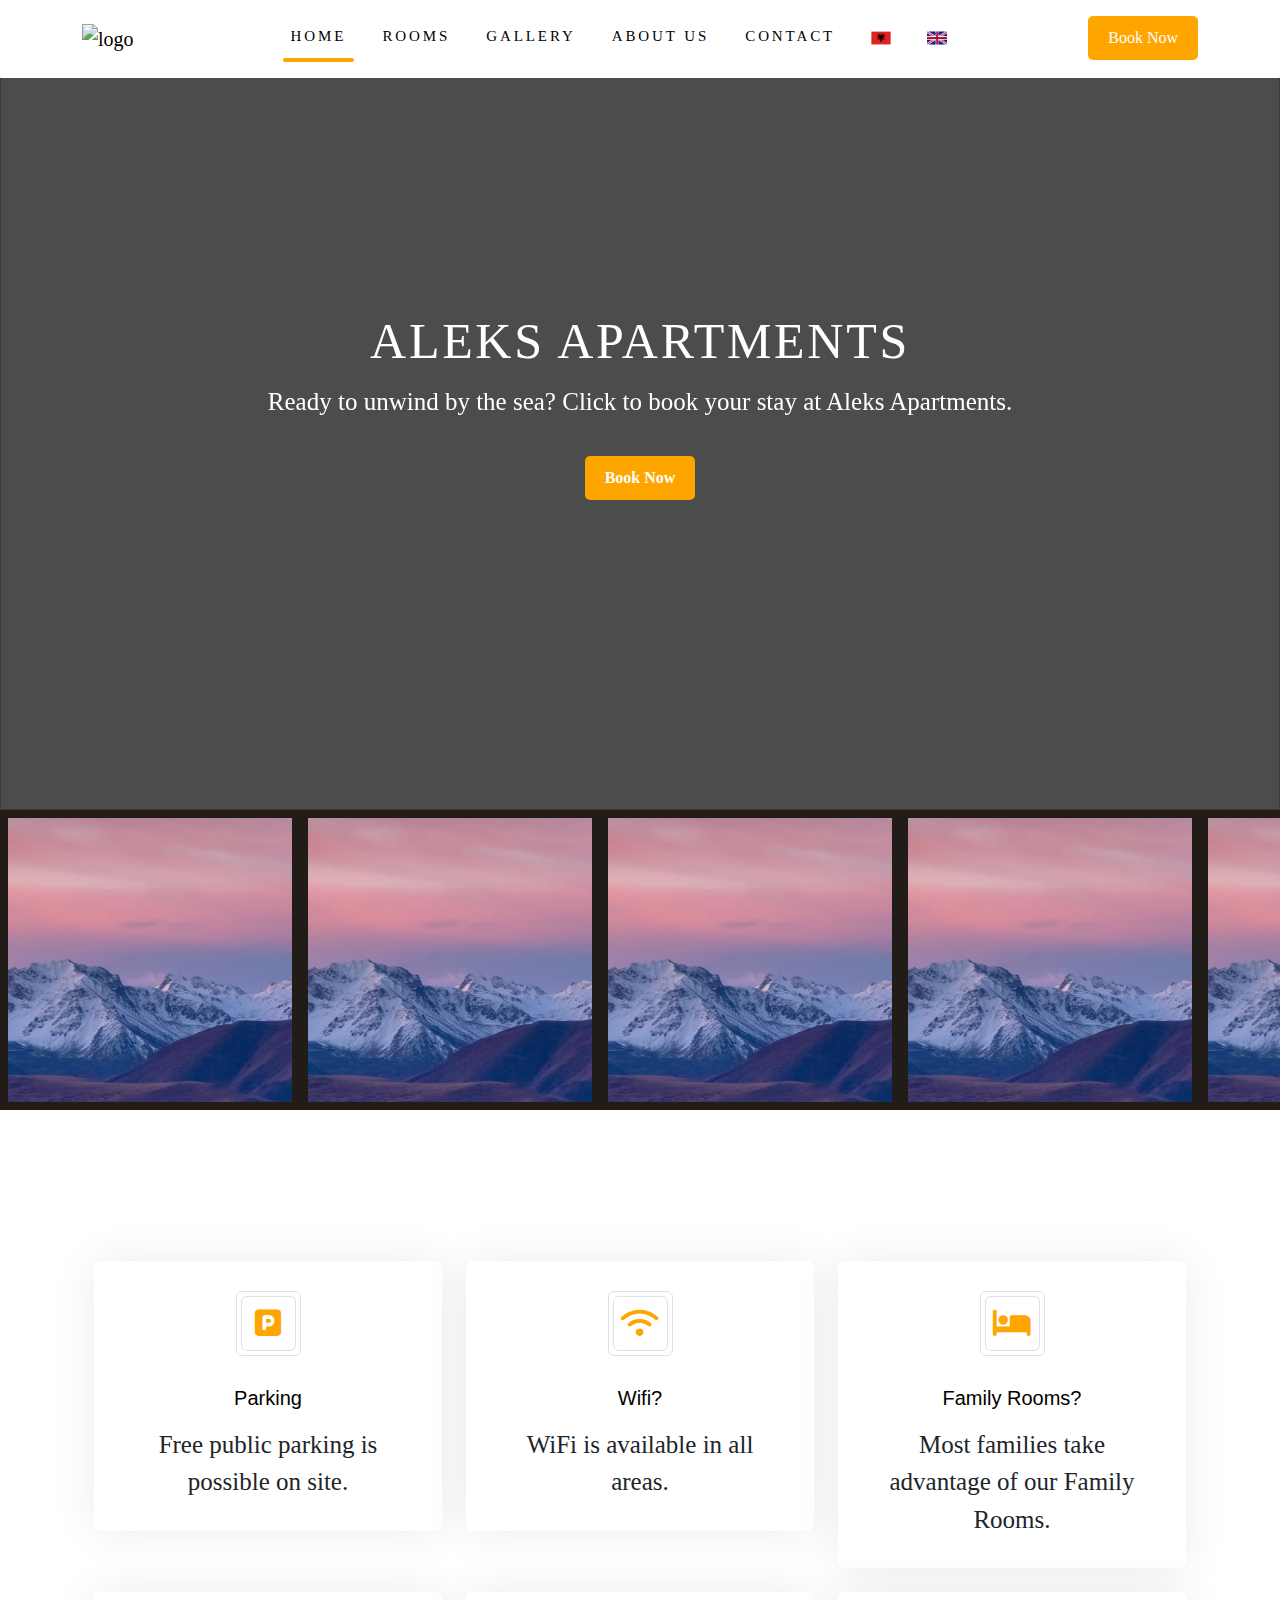
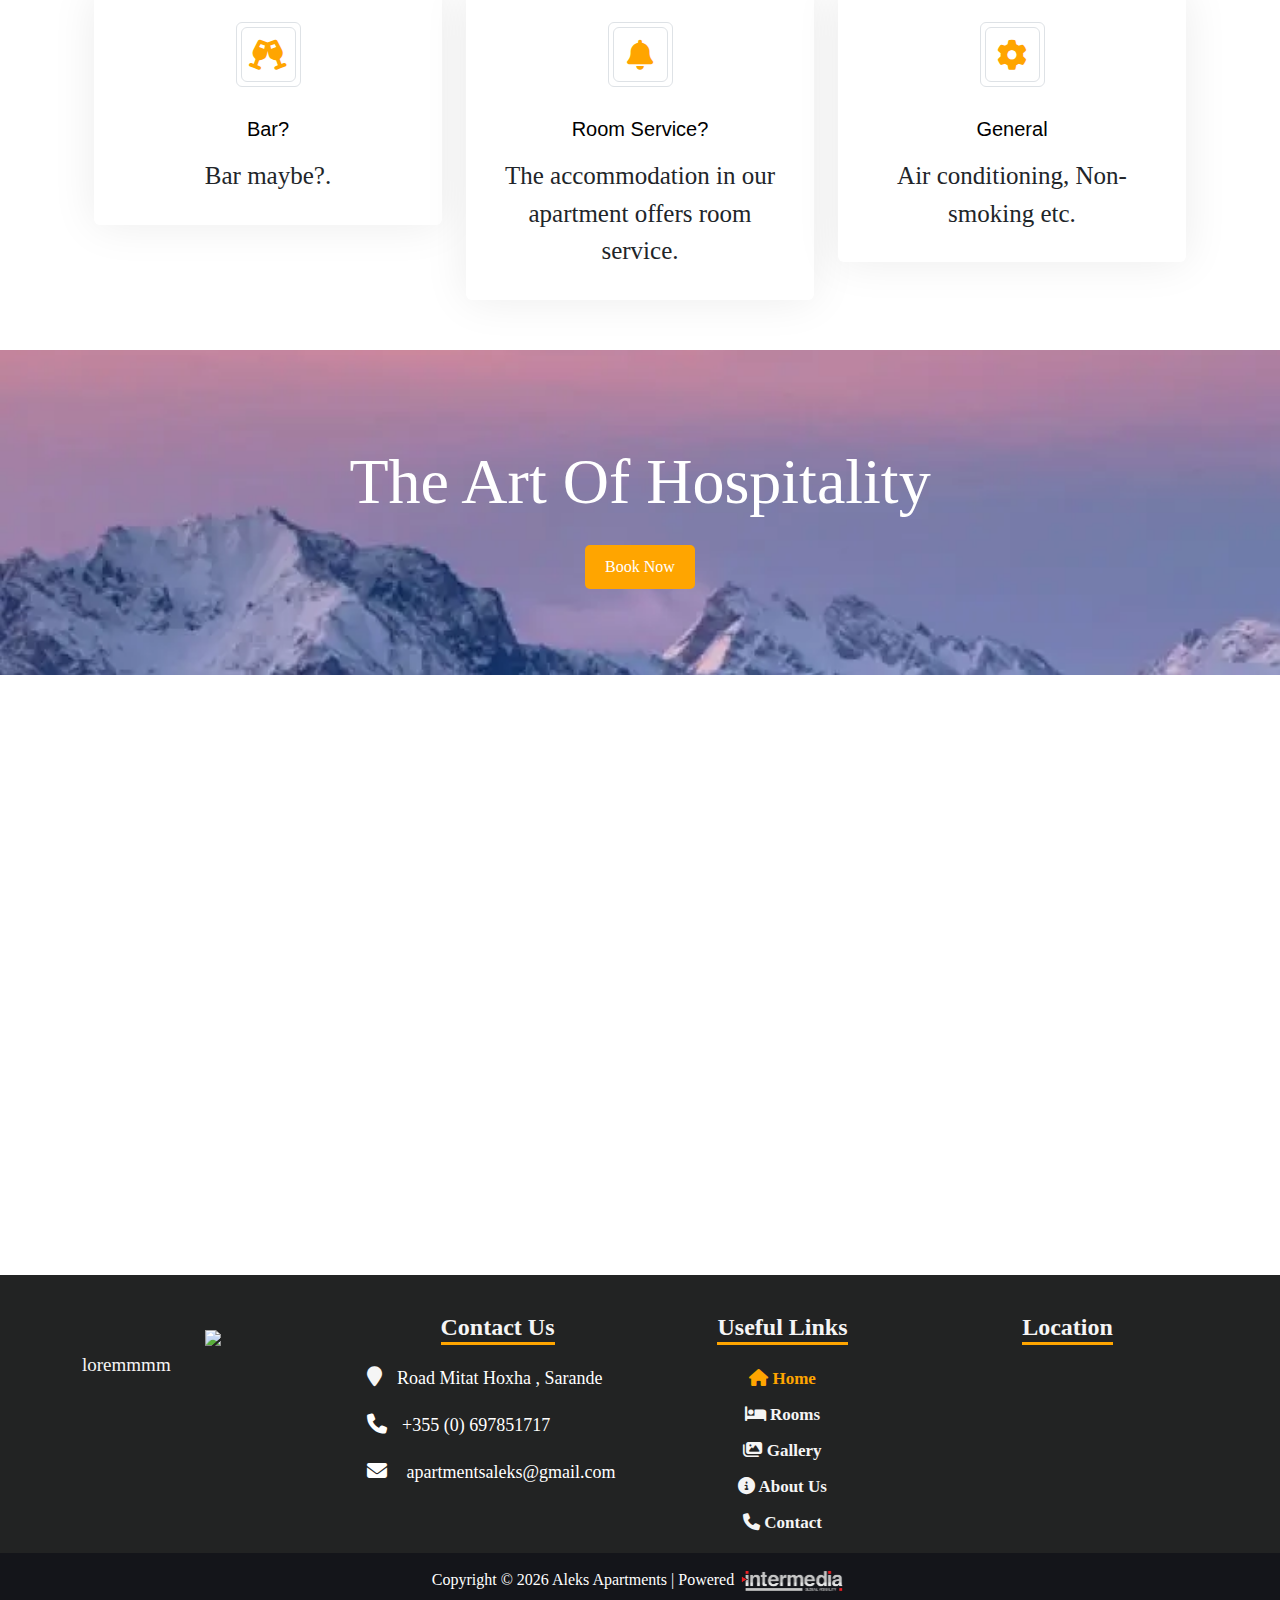
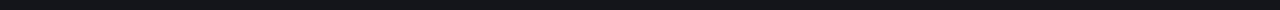
==== index.html @ 6ce61dc9 "1st" ====
<!DOCTYPE html>
<html lang="en">
<head>
    <meta charset="UTF-8">
    <meta name="viewport" content="width=device-width, initial-scale=1.0">
    <title>Aleks Apartments , Sarande , Albania</title>
    <meta name="description"
        content="Experience comfort and convenience amidst the beauty of Sarande's coastline at Aleks Apartments, where modern amenities and stunning sea views create unforgettable moments for every guest.">
    <meta name="keywords"
        content="Aleks Apartments, Sarande, Albania, Saranda Bay Beach, sea views, luxury accommodation, modern amenities, private parking, free WiFi, family-friendly">
    <meta name="google-site-verification" content="VBBXbdI32-JaBuuOkWz5NeAeNk-Iu5e2lK04XvJz4yU" />
    <link rel="icon" href="assets/icon/logo.png" />
    <!--Font-Awasome-->
    <link rel="stylesheet" href="https://cdnjs.cloudflare.com/ajax/libs/font-awesome/6.5.2/css/all.min.css">
    <!--Bootstrap-->
    <link rel="stylesheet" href="https://cdn.jsdelivr.net/npm/bootstrap@5.3.3/dist/css/bootstrap.min.css"
        integrity="sha384-QWTKZyjpPEjISv5WaRU9OFeRpok6YctnYmDr5pNlyT2bRjXh0JMhjY6hW+ALEwIH" crossorigin="anonymous">
    <!--Swiper-->
    <link rel="stylesheet" href="https://cdn.jsdelivr.net/npm/swiper@10/swiper-bundle.min.css" />
    <!--My Style-->
    <link rel="stylesheet" href="style.css">
</head>
<body>
    <header class="header">
        <nav class="navbar navbar-expand-lg  header-nav  fixed-top ">
            <div class="container  ">
                <a class="navbar-brand " href="index.html"> <img class="logo1" src="assets/icon/logo.png" alt="logo"
                        width="100px">
                </a>
                <button class="navbar-toggler" type="button" data-bs-toggle="collapse"
                    data-bs-target="#navbarSupportedContent" aria-controls="navbarSupportedContent"
                    aria-expanded="false" aria-label="Toggle navigation">
                    <span class="navbar-toggler-icon"></span>
                </button>
                <div class="collapse navbar-collapse text-center justify-content-between " id="navbarSupportedContent">
                    <ul class="navbar-nav ml-auto mx-auto">
                        <li class="nav-item active-link">
                            <a class="nav-link" aria-current="page" href="index.html">Home</a>
                            <div class="underline"></div>
                        </li>
                        <li class="nav-item">
                            <a class="nav-link" href="rooms.html">Rooms</a>
                            <div class="underline"></div>
                        </li>
                        <li class="nav-item">
                            <a class="nav-link" href="gallery.html">Gallery</a>
                            <div class="underline"></div>
                        </li>
                        <li class="nav-item">
                            <a class="nav-link" href="about.html">About Us</a>
                            <div class="underline"></div>
                        </li>
                        <li class="nav-item">
                            <a class="nav-link " href="contact.html">Contact</a>
                            <div class="underline"></div>
                        </li>
                        <li class="nav-item">
                            <a class="nav-link " href="about-sq.html"><img src="assets/icon/ALB.png" alt="ALB Flag"
                                    height=20> </a>
                        </li>
                        <li class="nav-item">
                            <a class="nav-link " href="about.html"><img src="assets/icon/GBR.png" alt="GBR Flag"
                                    height=20></a>
                        </li>
                    </ul>
                    <div>
                        <a style="text-decoration: none;" href="contact.html">
                            <button>
                                <span>Book Now</span><i></i>
                            </button>
                        </a>
                    </div>
                </div>
            </div>
        </nav>
    </header>
    <main>
        <div
            class="swiper mySwiper swiper-container-initialized swiper-container-horizontal swiper-container-pointer-events">
            <div class="swiper-wrapper">
                <div class="swiper-slide swiper-slide-active">
                    <div class="overlay"> <img src="assets/image/1.jpg" alt=""> </div>
                    <div class="container">
                        <div class="row">
                            <div class="col-md-12">
                                <div class="box-slider">
                                    <div class="content-box center style-2">
                                        <h2 class="title fadeindown">Aleks Apartments </h2>
                                        <p class="sub-title fadeinright">Ready to unwind by the sea? Click to book your
                                            stay at Aleks Apartments.</p>
                                        <div class="wrap-btn center fadeinup"> <button> <a href="contact.html">Book
                                                    Now</a></button></div>
                                    </div>
                                </div>
                            </div>
                        </div>
                    </div>
                </div>
                <div class="swiper-slide swiper-slide-next">
                    <div class="overlay"> <img src="assets/image/3.jpg" alt=""> </div>
                    <div class="container">
                        <div class="row">
                            <div class="col-md-12">
                                <div class="box-slider">
                                    <div class="content-box center style-2">
                                        <h2 class="title fadeinleft">Where Vacation Meets Relaxation</h2>
                                        <p class="sub-title fadeinright">Explore our luxurious apartments. Click to
                                            discover more.</p>
                                        <div class="wrap-btn center fadeinup"> <button> <a href="rooms.html">Discover
                                                    Our Apartament</a></button></div>
                                    </div>
                                </div>
                            </div>
                        </div>
                    </div>
                </div>
                <div class="swiper-slide swiper-slide-next">
                    <div class="overlay"> <img src="assets/image/2.jpg" alt=""> </div>
                    <div class="container">
                        <div class="row">
                            <div class="col-md-12">
                                <div class="box-slider">
                                    <div class="content-box center style-2">
                                        <h2 class="title fadeindown">Explore Saranda <br> Rest In Luxury</h2>
                                        <p class="sub-title fadeinright">Discover the charm of Saranda. Click to learn
                                            more about our luxurious accommodations.</p>
                                        <div class="wrap-btn center fadeinup">
                                            <button>
                                                <a href="about.html">Learn More
                                                </a>
                                            </button>
                                        </div>
                                    </div>
                                </div>
                            </div>
                        </div>
                    </div>
                </div>
            </div> <span class="swiper-notification" aria-live="assertive" aria-atomic="true"></span>
        </div>
        <!--About-->
        <!--End About-->
        <!--Rooms-->
        <!--End Rooms-->
        <!--Gallery-->
        <section class="py-0">
            <div class="slider">
                <div class="slide-track">
                    <div class="slide">
                        <img src="assets/image/Template-Photo-1.webp" height="300" width="300" class="p-2" alt="" />
                    </div>
                    <div class="slide">
                        <img src="assets/image/Template-Photo-1.webp" height="300" width="300" class="p-2" alt="" />
                    </div>
                    <div class="slide">
                        <img src="assets/image/Template-Photo-1.webp" height="300" width="300" class="p-2" alt="" />
                    </div>
                    <div class="slide">
                        <img src="assets/image/Template-Photo-1.webp" height="300" width="300" class="p-2" alt="" />
                    </div>
                    <div class="slide">
                        <img src="assets/image/Template-Photo-1.webp" height="300" width="300" class="p-2" alt="" />
                    </div>
                    <div class="slide">
                        <img src="assets/image/Template-Photo-1.webp" height="300" width="300" class="p-2" alt="" />
                    </div>
                    <div class="slide">
                        <img src="assets/image/Template-Photo-1.webp" height="300" width="300" class="p-2" alt="" />
                    </div>
                    <div class="slide">
                        <img src="assets/image/Template-Photo-1.webp" height="300" width="300" class="p-2" alt="" />
                    </div>
                    <div class="slide">
                        <img src="assets/image/Template-Photo-1.webp" height="300" width="300" class="p-2" alt="" />
                    </div>
                    <div class="slide">
                        <img src="assets/image/Template-Photo-1.webp" height="300" width="300" class="p-2" alt="" />
                    </div>
                    <div class="slide">
                        <img src="assets/image/Template-Photo-1.webp" height="300" width="300" class="p-2" alt="" />
                    </div>
                    <div class="slide">
                        <img src="assets/image/Template-Photo-1.webp" height="300" width="300" class="p-2" alt="" />
                    </div>
                    <div class="slide">
                        <img src="assets/image/Template-Photo-1.webp" height="300" width="300" class="p-2" alt="" />
                    </div>
                    <div class="slide">
                        <img src="assets/image/Template-Photo-1.webp" height="300" width="300" class="p-2" alt="" />
                    </div>
                    <div class="slide">
                        <img src="assets/image/Template-Photo-1.webp" height="300" width="300" class="p-2" alt="" />
                    </div>
                    <div class="slide">
                        <img src="assets/image/Template-Photo-1.webp" height="300" width="300" class="p-2" alt="" />
                    </div>
                </div>
            </div>
        </section>
        <!--End Gallery-->
        <!--Facility-->
        <section>
            <div class="container">
                <div class="container">
                    <h1 class="fadeinright text-center mb-4 uititle"> Our Amenities &amp; Facilities</h1>
                    <div class="row g-4">
                        <div class="col-lg-4 col-md-6 wow fadeInUp" data-wow-delay="0.1s">
                            <a class="service-item rounded" href="rooms.html">
                                <div class="service-icon bg-transparent border rounded p-1">
                                    <div
                                        class="w-100 h-100 border rounded d-flex align-items-center justify-content-center">
                                        <i class="fa fa-parking fa-2x" style="color: orange;"></i>
                                    </div>
                                </div>
                                <h5 class="mb-3" style="font-size: 20px; font-family:sans-serif; color: #000;">Parking
                                </h5>
                                <p class="text-body mb-0">Free public parking is possible on site.
                                </p>
                            </a>
                        </div>
                        <div class="col-lg-4 col-md-6 wow fadeInUp" data-wow-delay="0.2s">
                            <a class="service-item rounded" href="rooms.html">
                                <div class="service-icon bg-transparent border rounded p-1">
                                    <div
                                        class="w-100 h-100 border rounded d-flex align-items-center justify-content-center">
                                        <i class="fa fa-wifi fa-2x" style="color: orange;"></i>
                                    </div>
                                </div>
                                <h5 class="mb-3" style="font-size: 20px; font-family:sans-serif; color: #000;">Wifi?
                                </h5>
                                <p class="text-body mb-0">WiFi is available in all areas.</p>
                            </a>
                        </div>
                        <div class="col-lg-4 col-md-6 wow fadeInUp" data-wow-delay="0.3s">
                            <a class="service-item rounded" href="rooms.html">
                                <div class="service-icon bg-transparent border rounded p-1">
                                    <div
                                        class="w-100 h-100 border rounded d-flex align-items-center justify-content-center">
                                        <i class="fa fa-bed fa-2x " style="color: orange;"></i>
                                    </div>
                                </div>
                                <h5 class="mb-3" style="font-size: 20px; font-family:sans-serif; color: #000;">Family
                                    Rooms?</h5>
                                <p class="text-body mb-0">Most families take advantage of our Family Rooms.</p>
                            </a>
                        </div>
                        <div class="col-lg-4 col-md-6 wow fadeInUp" data-wow-delay="0.4s">
                            <a class="service-item rounded" href="rooms.html">
                                <div class="service-icon bg-transparent border rounded p-1">
                                    <div
                                        class="w-100 h-100 border rounded d-flex align-items-center justify-content-center">
                                        <i class="fa fa-glass-cheers fa-2x" style="color: orange;"></i>
                                    </div>
                                </div>
                                <h5 class="mb-3" style="font-size: 20px; font-family:sans-serif; color: #000;">Bar?</h5>
                                <p class="text-body mb-0">Bar maybe?.
                                </p>
                            </a>
                        </div>
                        <div class="col-lg-4 col-md-6 wow fadeInUp" data-wow-delay="0.5s">
                            <a class="service-item rounded" href="rooms.html">
                                <div class="service-icon bg-transparent border rounded p-1">
                                    <div
                                        class="w-100 h-100 border rounded d-flex align-items-center justify-content-center">
                                        <i class="fa fa-bell fa-2x" style="color: orange;"></i>
                                    </div>
                                </div>
                                <h5 class="mb-3" style="font-size: 20px; font-family:sans-serif; color: #000;">Room
                                    Service?</h5>
                                <p class="text-body mb-0">The accommodation in our apartment offers room service.</p>
                            </a>
                        </div>
                        <div class="col-lg-4 col-md-6 wow fadeInUp" data-wow-delay="0.6s">
                            <a class="service-item rounded" href="rooms.html">
                                <div class="service-icon bg-transparent border rounded p-1">
                                    <div
                                        class="w-100 h-100 border rounded d-flex align-items-center justify-content-center">
                                        <i class="fa fa-cog fa-2x" style="color: orange;"></i>
                                    </div>
                                </div>
                                <h5 class="mb-3" style="font-size: 20px; font-family:sans-serif; color: #000;">General
                                </h5>
                                <p class="text-body mb-0">Air conditioning, Non-smoking etc.</p>
                            </a>
                        </div>
                    </div>
                </div>
            </div>
        </section>
        <!--End Facility-->
        <!--Counter-->
        <div class="counter">
            <div class="container">
                <div class="row text-center">
                    <div class="col-md-12 mb-lg-0 mb-md-0 mb-5">
                        <h1 class="my-4">
                            <span class="uititle" style="color: white;">The Art Of Hospitality</span>
                        </h1>
                        <p>
                            <a style="text-decoration: none;" href="contact.html">
                                <button>
                                    <span>Book Now</span><i></i>
                                </button>
                            </a>
                        </p>
                    </div>
                </div>
            </div>
        </div>
        <!--End Counter-->
        <!--Testimonials -->
        <section class="Testimonials ">
            <div class="container  ">
                <h1 class="fadeinright text-center mb-4 uititle">What our clients think about us</h1>
                <div class="row">
                    <div class="col-md-4 fadeinright">
                        <div class="review-boxes ">
                            <h6 class="py-2">01</h6>
                            <h2>Testimonial 1</h2>
                            <p>Country 1</p>
                            <p style="font-size: 16px;">
                                Lorem ipsum dolor sit amet consectetur adipisicing elit. Consequuntur eligendi non alias
                                veritatis beatae ratione sint voluptates. Impedit, eum praesentium? Mollitia similique
                                ipsa incidunt placeat natus modi. Quia, nostrum ipsum.
                            </p>
                        </div>
                    </div>
                    <div class="col-md-4 fade-in">
                        <div class="review-boxes">
                            <h6 class="py-2">02</h6>
                            <h2>Testimonial 2</h2>
                            <p>Country 2</p>
                            <p style="font-size: 16px;">
                                Lorem ipsum dolor sit amet consectetur, adipisicing elit. Eos perspiciatis omnis, quo
                                nulla non consectetur fugiat sapiente maxime aut, provident sunt neque quisquam sequi,
                                et aliquam nostrum impedit nesciunt! Nulla.</p>
                        </div>
                    </div>
                    <div class="col-md-4 fadeinleft">
                        <div class="review-boxes">
                            <h6 class="py-2">03</h6>
                            <h2>Testimonial 3</h2>
                            <p>Country 3</p>
                            <p style="font-size: 16px;">
                                Lorem ipsum, dolor sit amet consectetur adipisicing elit. Neque
                                minima, explicabo officia unde consequuntur natus repellendus eum itaque nostrum, fugit
                                debitis. Quas quod molestias sequi, expedita nesciunt voluptas asperiores sunt!</p>
                        </div>
                    </div>
                </div>
            </div>
        </section>
        <!--End Testimonials-->
        <footer>
            <div class="container text-center justify-content-center">
                <div class="row ">
                    <div class=" col-md-3">
                        <div class="footer-widget mb-4 ">
                            <h2 class="heading-2 logo" id="footer-logo">
                                <a class="navbar-brand " href="index.html">
                                    <img src="assets/icon/logo-white.png" width="125px">
                                </a>
                                <p>
                                    loremmmm
                                </p>
                            </h2>
                        </div>
                    </div>
                    <div class=" col-md-3 ">
                        <h4>Contact Us</h4>
                        <ul class="conta">
                            <li><i class="fa fa-map-marker" aria-hidden="true"></i><a
                                    href="https://maps.app.goo.gl/eEXX9Xmk65LqCCvc9" class="text-white m-0 p-0"
                                    style="text-decoration: none;">Road Mitat Hoxha , Sarande
                                </a></li>
                            <li><i class="fas fa-phone" style="color:white;"></i><a href="tel:+355697851717"
                                    class="text-white m-0 p-0" style="text-decoration: none;">+355 (0)
                                    697851717</a>
                            <li> <i class="fas fa-envelope" style="color: white;"></i><a
                                    href="mailto: apartmentsaleks@gmail.com" class="text-white m-0 p-0"
                                    style="text-decoration: none;">
                                    apartmentsaleks@gmail.com</a></li>
                        </ul>
                    </div>
                    <div class="col-md-3">
                        <h4>Useful Links</h4>
                        <ul class="link_menu">
                            <div class="row">
                                <li class="mb-2 active"><a href="index.html">
                                        <i class="fas fa-home"></i> Home</a></li>
                                <li class="mb-2"><a href="rooms.html">
                                        <i class="fas fa-bed"></i> Rooms</a></li>
                                <li class="mb-2"><a href="gallery.html">
                                        <i class="fas fa-images"></i> Gallery</a></li>
                                <li class="mb-2"><a href="about.html">
                                        <i class="fas fa-info-circle"></i> About Us</a></li>
                                <li class=""><a href="contact.html">
                                        <i class="fas fa-phone"></i> Contact</a></li>
                            </div>
                        </ul>
                    </div>
                    <div class="col-md-3">
                        <h4>Location</h4>
                        <iframe
                            src="https://www.google.com/maps/embed?pb=!1m18!1m12!1m3!1d3062.1500338257!2d19.994256174934943!3d39.87087708868257!2m3!1f0!2f0!3f0!3m2!1i1024!2i768!4f13.1!3m3!1m2!1s0x135b14fd0d11c025%3A0x109df8d76b176c!2sRruga%20Mitat%20Hoxha%2C%20Saranda%2C%20Albania!5e0!3m2!1sen!2s!4v1718285388190!5m2!1sen!2s"
                            width="100%" height="150" style="border:0;" allowfullscreen="" loading="lazy"
                            referrerpolicy="no-referrer-when-downgrade"></iframe>
                    </div>
                </div>
            </div>
            <div class="copyright">
                <div class="text-center text-white p-2" style="background-color: #14151a;">
                    Copyright ©
                    <script>document.write(new Date().getFullYear());</script> Aleks Apartments | Powered <a
                        href="https://intermedia.al/"><img src="assets/icon/intermediaLogo1.png" class="img-fluid"
                            width="110px" alt=""></a>
                </div>
            </div>
        </footer>
        <button type="button" class="btn btn-floating " id="btn-back-to-top"> <i class="fas fa-arrow-up"
                style="color: white;"></i> </button>
    </main>
    <!-- Swiper JS -->
    <script src="https://cdn.jsdelivr.net/npm/swiper@10/swiper-bundle.min.js"></script>
    <!--Bootstrap-->
    <script src="https://cdn.jsdelivr.net/npm/bootstrap@5.3.0/dist/js/bootstrap.bundle.min.js"
        integrity="sha384-geWF76RCwLtnZ8qwWowPQNguL3RmwHVBC9FhGdlKrxdiJJigb/j/68SIy3Te4Bkz"
        crossorigin="anonymous"></script>
    <!--Pooper-->
    <script src="https://cdn.jsdelivr.net/npm/@popperjs/core@2.11.8/dist/umd/popper.min.js"
        integrity="sha384-I7E8VVD/ismYTF4hNIPjVp/Zjvgyol6VFvRkX/vR+Vc4jQkC+hVqc2pM8ODewa9r"
        crossorigin="anonymous"></script>
    <script src="main.js"></script>
    <script>
        var swiper1 = new Swiper('.mySwiper', {
            loop: true,
            autoplay: {
                delay: 5000,
                disableOnInteraction: true
            }
        });
    </script>
</body>
</html>
---- style.css ----
@import url('https://fonts.googleapis.com/css2?family=EB+Garamond:ital,wght@0,400..800;1,400..800&display=swap');
/*Root*/
:root {
    --primary-color: #021832;
    --secondary-color: #a3a190;
    --bg-color: #f4f4f4;
    --bg-white: #fff;
    --bg-black: #000;
    --smoky-black-1: hsla(40, 12%, 5%, 1);
    --primary-font: "Poppins", sans-serif;
    --secondary-font: "Oswald", sans-serif;
    --primary-text: #021832;
    --secondary-text: white;
    --text-white: #fff;
    --text-black: #151515;
    --gold: #867051;
    --light-gold: #bd9b71;
    --black: #20252d;
}
::selection {
    background-color: black;
    color: white;
}
::-webkit-scrollbar {
    width: 15px;
}
::-webkit-scrollbar-track {
    background-color: var(--text-white);
}
::-webkit-scrollbar-thumb {
    background: orange;
}
body::-webkit-scrollbar {
    width: 13px;
}
html,
body {
    width: 100% !important;
    height: 100% !important;
    margin: 0px !important;
    padding: 0px !important;
}
* {
    margin: 0;
    padding: 0;
    box-sizing: border-box;
    font-family: Gilda Display, serif;
}
a {
    color: inherit;
    text-decoration: none;
    transition: all 0.3s;
}
section {
    padding: 50px 0;
    overflow: hidden;
}
.row {
    display: flex;
    flex-wrap: wrap;
}
.col {
    flex: 1;
}
li {
    list-style: none;
    padding: 0px;
    margin: 0px;
}
/*BACK_TO_TOP*/
#btn-back-to-top {
    position: fixed;
    bottom: 20px;
    right: 20px;
    display: none;
    background-color: orange;
    border: 2px solid orange;
    z-index: 1;
}
/*  HEADER */
.nav-link {
    text-decoration: none;
    display: inline-block;
    padding: 10px;
    color: #000000;
    transition: color 0.3s ease-in-out;
    font-family: 'Gilda Display', serif;
    font-size: 15px;
    line-height: 3.333;
    letter-spacing: 2.9px;
    font-weight: 200;
    position: relative;
    line-height: 1.5;
    text-transform: uppercase;
}
.nav-item .underline {
    height: 4px;
    background-color: transparent;
    width: 0;
    transition: width 0.6s, background-color 0.6s;
    border-radius: 70px;
    margin: 0 auto;
}
.nav-item.active-link a {
    color: #000000;
}
.nav-item.active-link .underline {
    width: 100%;
    background-color: orange;
}
.nav-item:hover .underline {
    background-color: orange;
    width: 100%;
}
.nav-item:hover a {
    color: orange;
}
.nav-item:active a {
    transition: none;
}
.nav-item:active .underline {
    transition: none;
    background-color: orange;
}
.navbar-nav {
    margin-left: auto;
    gap: 20px;
    font-size: 18px;
}
.navbar {
    background-color: rgb(255, 255, 255);
    border-bottom: 1px solid rgba(255, 255, 255, 0.1);
    padding: 15px 0;
}
.navbar-toggler {
    background-color: orange;
    color: transparent !important;
}
.navbar-toggler-icon {
    background-image: url("data:image/svg+xml;charset=utf8,%3Csvg viewBox='0 0 32 32' xmlns='http://www.w3.org/2000/svg'%3E%3Cpath stroke='rgba(255, 255, 255, 0.7)' stroke-width='2' stroke-linecap='round' stroke-miterlimit='10' d='M4 8h24M4 16h24M4 24h24'/%3E%3C/svg%3E");
}
.navbar-toggler:hover,
.navbar-toggler:active {
    border-color: orange !important;
    background-color: orange;
    color: transparent !important;
}
.btn-3 {
    overflow: hidden;
}
/* Footer */
footer {
    background: #222323;
    padding-top: 40px;
    font-family: 'Gilda Display', serif;
}
footer p {
    text-align: left;
    color: whitesmoke;
    font-size: 19px;
}
footer h4 {
    font-weight: 600;
    line-height: 24px;
    color: whitesmoke;
    margin-bottom: 15px;
    border-bottom: orange solid 3px;
    padding-bottom: 3px;
    display: table;
    margin: 0 auto 20px auto;
}
ul.conta,
ul.social_icon,
ul.link_menu {
    padding: 0;
}
ul.conta li {
    color: whitesmoke !important;
    text-align: left;
    padding-bottom: 20px;
    font-size: 18px;
    list-style: none;
}
ul.conta li i {
    padding-right: 15px;
    text-align: center;
    font-size: 20px;
}
ul.conta li a {
    color: whitesmoke;
}
ul.link_menu li {
    display: block;
    text-align: center;
}
ul.link_menu li.active a {
    color: orange;
    fill: orange !important;
}
ul.link_menu li a {
    color: whitesmoke;
    font-size: 17px;
    line-height: 28px;
    display: inline-block;
    width: -moz-max-content;
    text-decoration: none;
    transition: 0.5s;
    font-weight: 600;
    fill: whitesmoke;
}
ul.link_menu li a:hover {
    color: orange;
    fill: orange !important;
}
#logo img {
    width: 12%;
}
ul.link_menu li {
    transition: 0.5s;
}
ul.link_menu li a:hover {
    transform: translate(10px);
}
/*Index-Home*/
.mySwiper {
    height: 90vh;
    margin-top: 0;
    overflow: hidden;
    position: relative;
}
.mySwiper .overlay {
    position: absolute;
    left: 0;
    top: 0;
    width: 100%;
    height: 100%;
    z-index: -1;
}
.mySwiper .overlay::before {
    background: rgba(0, 0, 0, 0.361);
}
.mySwiper .overlay::before {
    content: "";
    width: 100%;
    height: 100%;
    position: absolute;
    top: 0;
    left: 0;
    background: rgba(0, 0, 0, 0.702);
    z-index: 1;
}
.mySwiper .overlay img {
    width: 100%;
    height: 100%;
    object-fit: cover;
}
.mySwiper .box-slider .content-box {
    justify-content: center;
}
.mySwiper .box-slider .content-box.style-2 {
    width: 100%;
}
.mySwiper .box-slider .content-box .title {
    text-transform: uppercase;
    letter-spacing: 2.7px;
    line-height: 1.25;
    margin-bottom: 12px;
    color: #fff;
    text-align: center;
    font-size: 50px;
}
.mySwiper .box-slider .content-box.style-2 .sub-title {
    padding-right: 0;
    margin-top: 15px;
    margin-bottom: 40px;
    font-size: 25px;
}
.mySwiper .box-slider .content-box .sub-title {
    color: #fff;
    letter-spacing: 0px;
    line-height: 28px;
    padding-right: 145px;
    margin-bottom: 40px;
    font-family: 'Gilda Display', serif;
    font-size: 17px;
    font-weight: 400;
    text-align: center;
}
.mySwiper .box-slider .content-box.style-2 .wrap-btn {
    display: block;
    text-align: center;
}
.mySwiper .box-slider .content-box a {
    font-weight: 600;
}
.swiper-slide {
    display: flex;
    justify-content: center;
    align-items: center;
}
/*Index-About*/
/*Index-Rooms*/
/*Index-Gallery*/
.slider {
    background: #211C18;
    height: 300px;
    margin: auto;
    overflow: hidden;
    position: relative;
}
.slider::before,
.slider::after {
    content: "";
    height: 300px;
    position: absolute;
    width: 300px;
    z-index: 2;
}
.slider::after {
    right: 0;
    top: 0;
    transform: rotateZ(180deg);
}
.slider::before {
    left: 0;
    top: 0;
}
.slider .slide-track {
    animation: scroll 60s linear infinite;
    display: flex;
}
.slider .slide {
    height: 300px;
    width: 300px;
}
@keyframes scroll {
    0% {
        transform: translateX(0);
    }
    100% {
        transform: translateX(calc(-250px * 7));
    }
}
/*Facility*/
.service-item {
    padding: 30px;
    display: flex;
    flex-direction: column;
    justify-content: center;
    text-align: center;
    background: #FFFFFF;
    box-shadow: 0 0 45px rgba(0, 0, 0, .08);
    transition: .5s;
}
.service-item:hover {
    background: unset;
}
.service-item .service-icon {
    color: #000;
    margin: 0 auto 30px auto;
    width: 65px;
    height: 65px;
    transition: .5s;
}
.service-item i{font-size: 30px;}
.service-item i,
.service-item h5,
.service-item p {
    transition: .5s;
}
.service-item p{
    font-size: 25px;
}
.service-item:hover i,
.service-item:hover h5,
.service-item:hover p {
    color: black !important;
}
/*Index-Testimonials*/
.facilities-section {
    background: url('assets/image/Template-Photo-1.webp') rgba(20, 19, 19, 0.625);
    background-attachment: fixed;
    background-position: bottom;
    background-size: cover;
    background-repeat: no-repeat;
    background-blend-mode: multiply;
    padding: 50px 0;
    text-align: center;
}
.review-boxes {
    background-color: #6F6E79;
    color: #6e6e6e;
    padding: 0 25px;
    padding-top: 60px;
    transition-duration: 0.5s;
    height: 400px;
}
.review-boxes:hover {
    background-color: #ffffff;
    color: #000;
    transition-duration: 0.5s;
}
.review-boxes p {
    color: #ffffffef;
    transition-duration: 0.5s;
}
.review-boxes:hover p {
    color: #000000ef;
    transition-duration: 0.5s;
}
.Testimonials .row h2 {
    font-size: 28px !important;
    font-weight: 300 !important;
}
.Testimonials .row .review-boxes h6 {
    color: #ffffff;
}
.Testimonials .row .review-boxes:hover h6 {
    color: #3b3a3a;
}
.Testimonials .row .review-boxes h2 {
    color: #ffffff;
}
.Testimonials .row .review-boxes:hover h2 {
    color: #3b3a3a;
}
/*Counter*/
.counter {
    background-image: url('assets/image/Template-Photo-1.webp');
    background-position: center;
    background-repeat: no-repeat;
    background-size: cover;
    position: relative;
    padding: 70px;
}
.uititle {
    font-size: 4rem;
    font-family: Gilda Display, serif;
}
/*Rooms*/
#rooms-head {
    background: url(assets/image/Template-Photo-1.webp) rgba(0, 0, 0, 0.5);
    background-size: cover;
    background-repeat: no-repeat;
    background-position: center;
    background-blend-mode: multiply;
    height: 70vh;
    text-align: center;
    display: flex;
    align-items: center;
}
/*Gallery*/
#gallery-head {
    background: url(assets/image/Template-Photo-1.webp) rgba(0, 0, 0, 0.5);
    background-size: cover;
    background-repeat: no-repeat;
    background-position: center;
    background-blend-mode: multiply;
    height: 70vh;
    text-align: center;
    display: flex;
    align-items: center;
}
.gallimg {
    height: 100%;
    max-height: 300px;
    width: 100%;
    box-shadow: 6px 6px 2px orange;
}
/*About Us*/
#about-head {
    background: url(assets/image/Template-Photo-1.webp) rgba(0, 0, 0, 0.5);
    background-size: cover;
    background-repeat: no-repeat;
    background-position: center;
    background-blend-mode: multiply;
    height: 70vh;
    text-align: center;
    display: flex;
    align-items: center;
}
.info-box {
    width: 300px;
    height: 40px;
    text-align: center;
    background: white;
    position: relative;
    margin-top: -275px;
    z-index: 10;
    margin-left: 375px;
    color: orange;
    border-radius: 40px;
}
/*Contact Us*/
#contact-head {
    background: url(assets/image/Template-Photo-1.webp) rgba(0, 0, 0, 0.5);
    background-size: cover;
    background-repeat: no-repeat;
    background-position: center;
    background-blend-mode: multiply;
    height: 70vh;
    text-align: center;
    display: flex;
    align-items: center;
}
.contact-box {
    border: 1px solid #AA8B5F;
    padding-top: 70px;
    padding-bottom: 70px;
}
/*General*/
#contact-head h1,
#gallery-head h1,
#restaurant-head h1,
#rooms-head h1,
#about-head h1 {
    color: #fff;
    text-transform: uppercase;
    position: relative;
    display: inline-block;
}
.breacrumd {
    list-style: none;
    padding: 0;
    margin: 0;
    display: flex;
    justify-content: center;
}
.breacrumd li {
    font-size: 16px;
    color: #fff;
    text-transform: uppercase;
    margin: 0 3px;
    letter-spacing: 2px;
}
.breacrumd li a:hover {
    color: orange;
}
/*Animation*/
.fadeinleft {
    opacity: 0;
    transform: translateX(200px);
    transition: all 1.3s ease-out;
}
.fadeinright {
    opacity: 0;
    transform: translateX(-200px);
    transition: all 0.8s ease-out;
}
.fadeindown {
    opacity: 0;
    transform: translateY(-100px);
    transition: all 1.2s ease-out;
}
.fadeinup {
    opacity: 0;
    transform: translateY(100px);
    transition: all 1.2s ease-out;
}
.fade-in {
    opacity: 0;
    transition: all 1.3s ease-in;
}
.active-left,
.active,
.active-right,
.active-down,
.active-up {
    opacity: 1;
    transform: translateX(0);
    transform: translateY(0);
}
.fadein {
    opacity: 0;
}
/*Button*/
button {
    background-color: orange;
    color: #fff;
    border: none;
    padding: 10px 20px;
    border-radius: 5px;
    cursor: pointer;
    font-size: 16px;
    transition: background-color 0.3s;
}
button:hover {
    background-color: #026469;
}
button#btn-back-to-top.btn.btn-floating i.fas.fa-arrow-up {
    color: #0e1927 !important;
}
/*Media*/
@media only screen and (max-width: 1200px) {
    #contact-head h1,
    #gallery-head h1,
    #restaurant-head h1,
    #rooms-head h1 #about-head h1 {
        margin-top: 100px;
    }
    .mySwiper .box-slider .content-box .title {
        font-size: 25px !important;
        line-height: unset !important;
    }
    .mySwiper {
        height: 75vh !important;
    }
    section {
        padding-bottom: 0px;
    }
    #btn-back-to-top,
    .info-box,
    .mySwiper .box-slider .content-box.style-2 .sub-title {
        display: none !important;
    }
    ul.conta li,
    footer p,
    ul.social_icon,
    .heading-2,
    ul.link_menu li {
        text-align: center;
        float: center;
    }
    footer h4 {
        text-align: center;
        display: inline-block;
    }
    #footer-logo {
        text-align: center;
    }
    .fadeinleft,
    .fadein,
    .fadeinright,
    .fadeindown,
    .fadeinup {
        transform: none;
    }
}
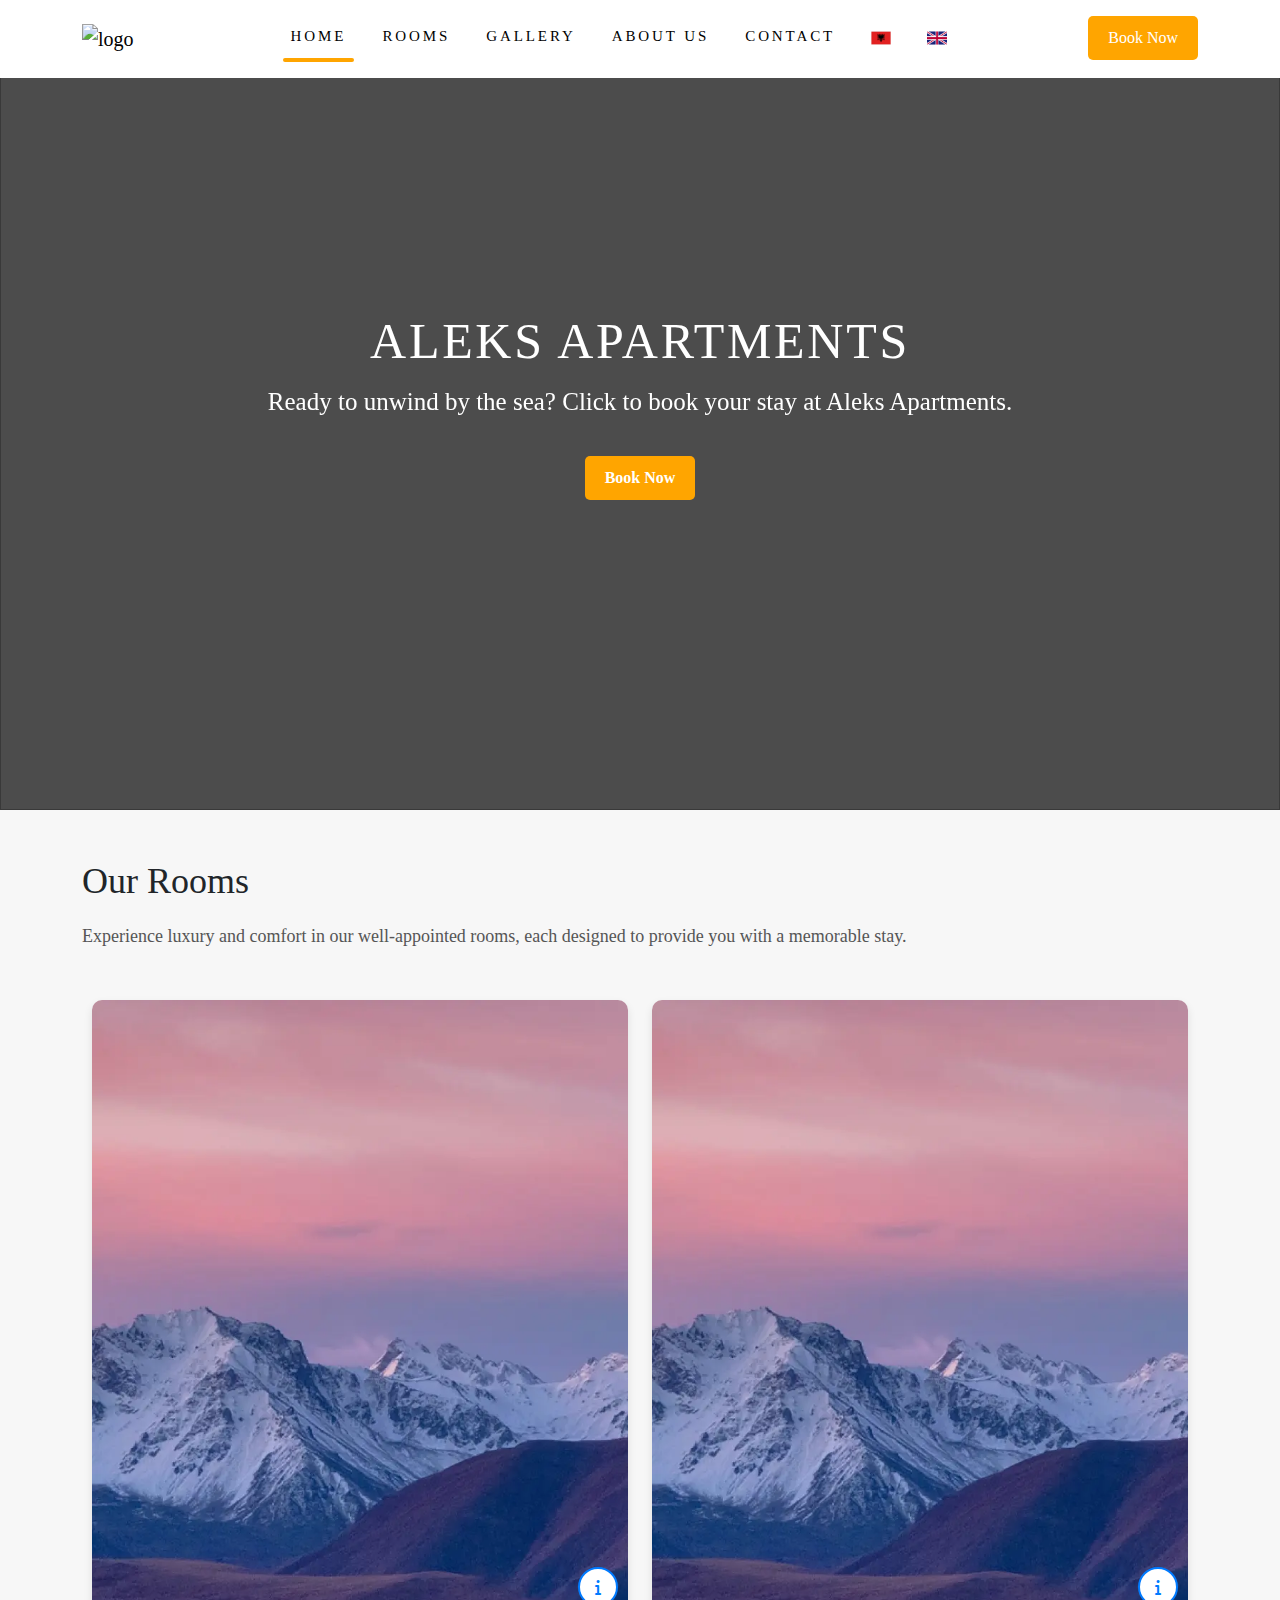
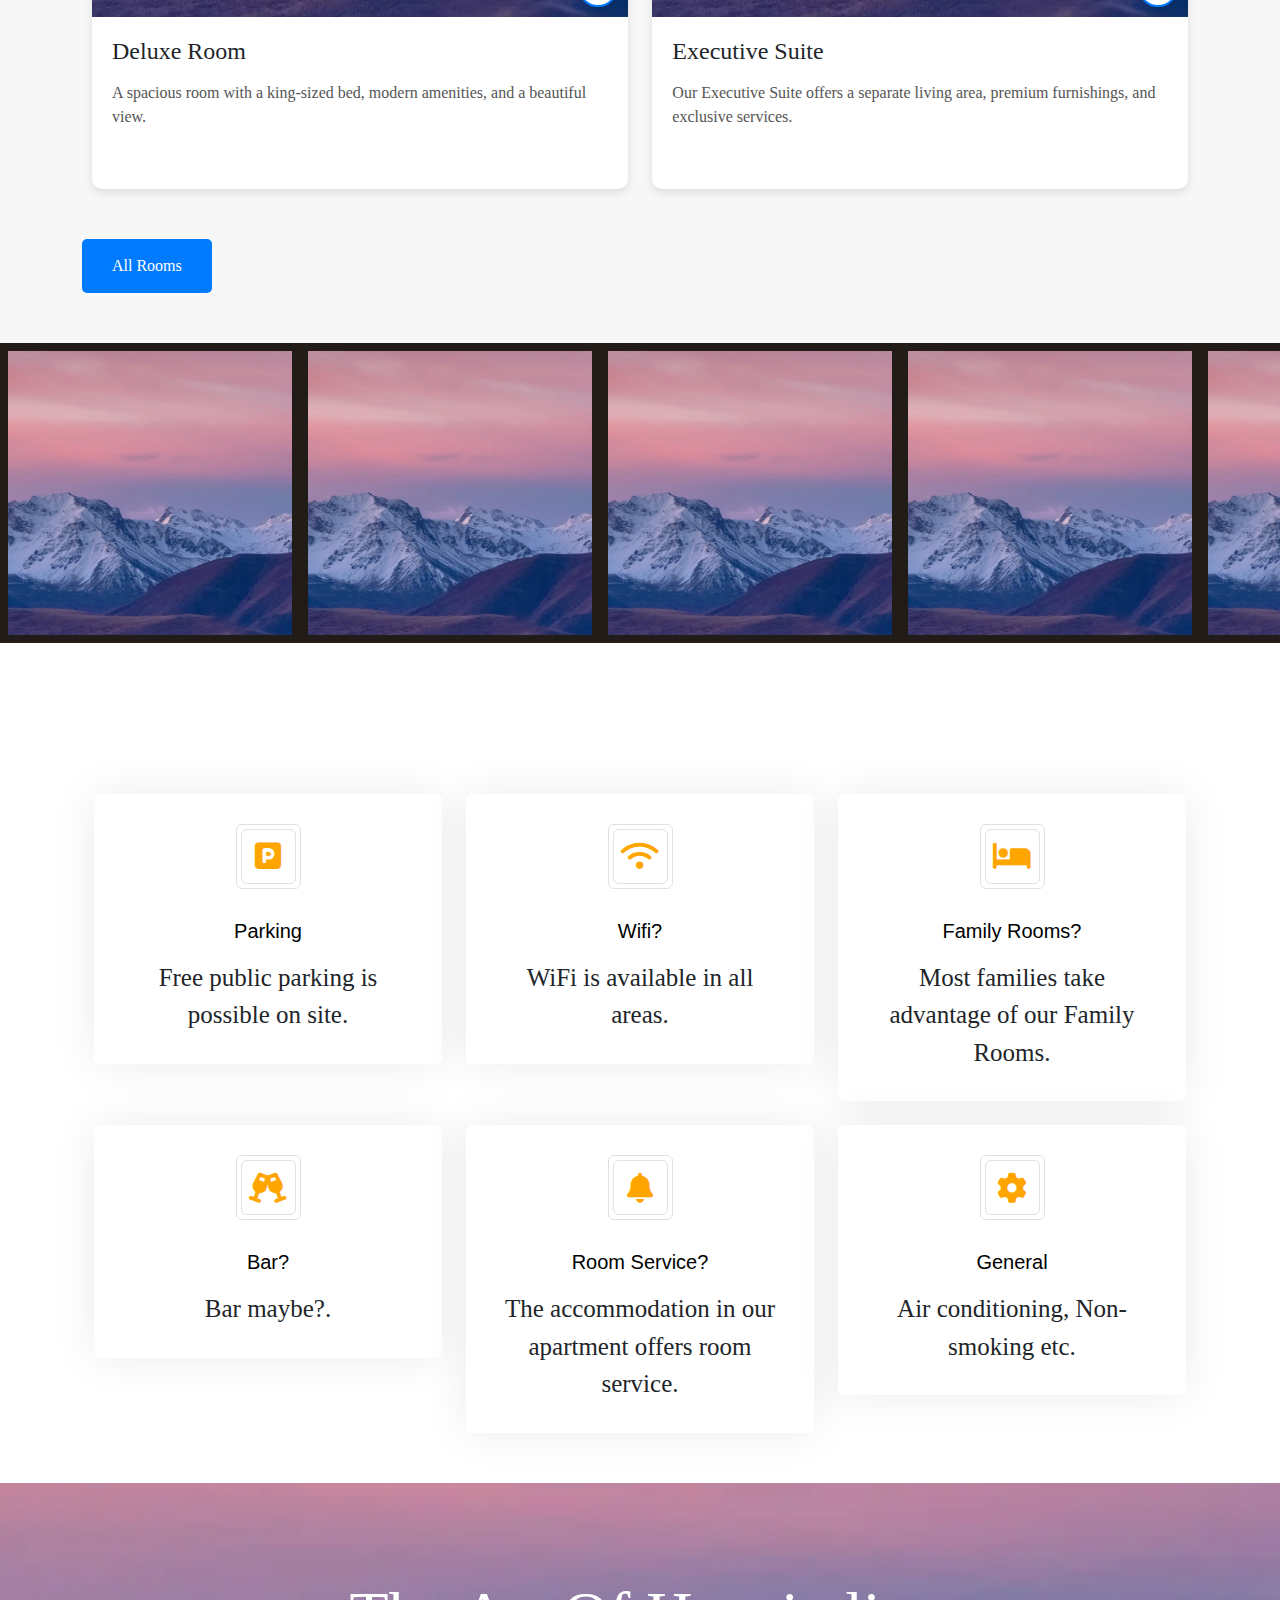
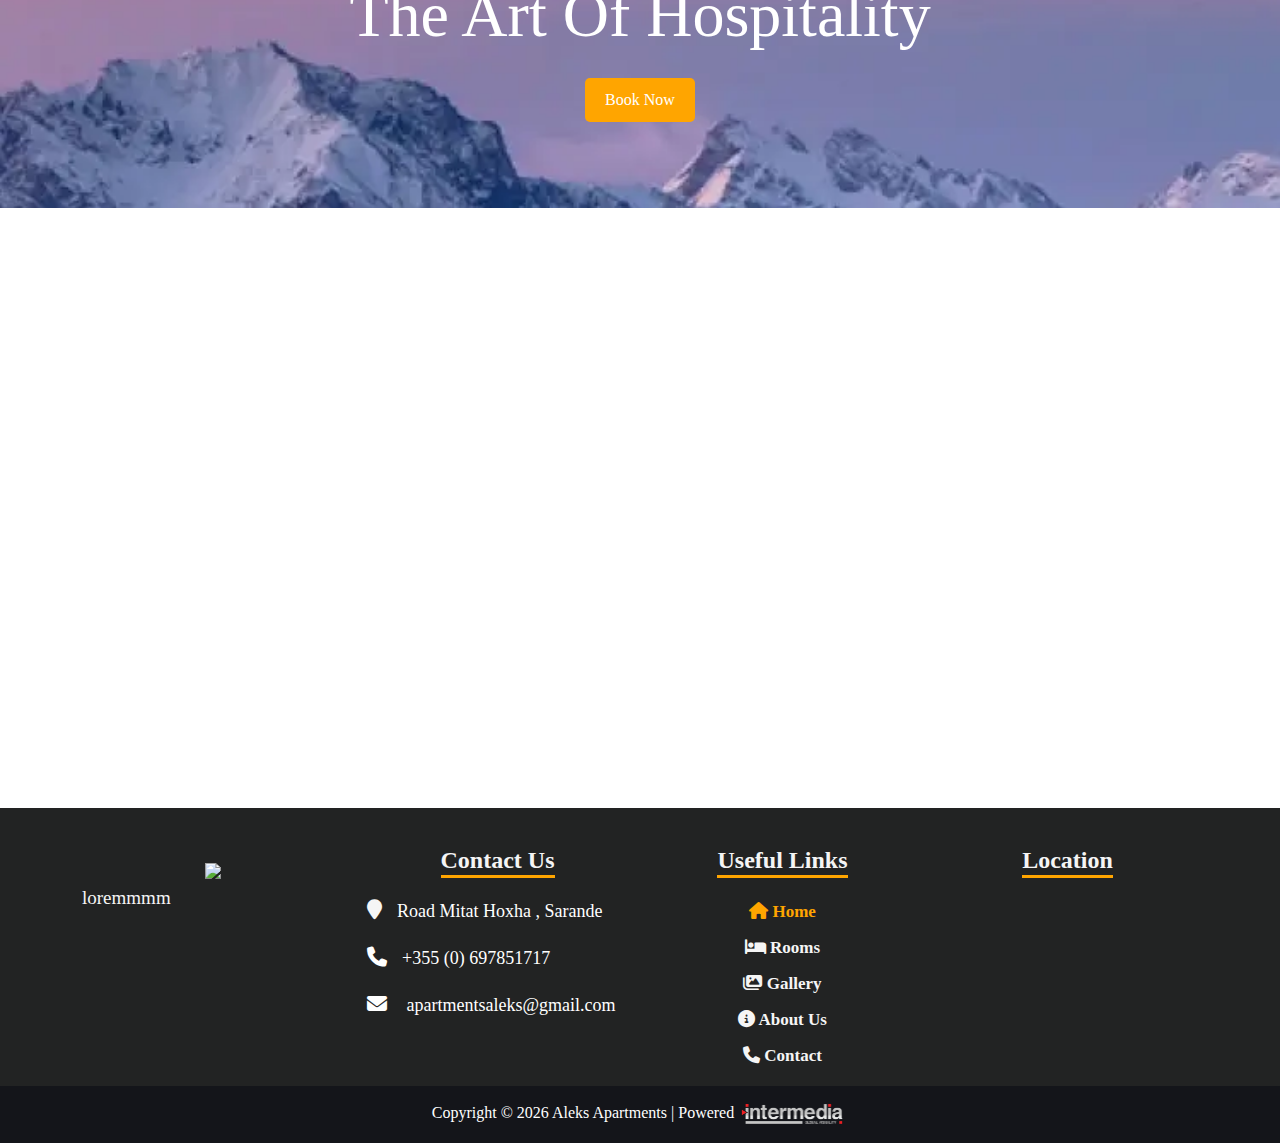
==== commit 01f4b7da: "1.1" ====
--- a/index.html
+++ b/index.html
@@ -141,6 +141,55 @@
         <!--About-->
         <!--End About-->
         <!--Rooms-->
+        <section id="index-rooms" class="index-rooms">
+            <div class="container">
+                <h2>Our Rooms</h2>
+                <p>Experience luxury and comfort in our well-appointed rooms, each designed to provide you with a memorable stay.</p>
+                <div class="rooms">
+                    <div class="room">
+                        <div class="room-image">
+                            <img src="assets/image/Template-Photo-1.webp" alt="Room 1" class="room-img">
+                            <div class="icon-circle">
+                                <i class="fas fa-info"></i>
+                                <div class="icon-hover">
+                                    <div class="icon"><i class="fas fa-bed"></i></div>
+                                    <div class="icon"><i class="fas fa-wifi"></i></div>
+                                    <div class="icon"><i class="fas fa-tv"></i></div>
+                                    <div class="icon"><i class="fas fa-shower"></i></div>
+                                    <div class="icon"><i class="fas fa-utensils"></i></div>
+                                    <div class="icon"><i class="fas fa-coffee"></i></div>
+                                </div>
+                            </div>
+                        </div>
+                        <div class="room-info">
+                            <h3>Deluxe Room</h3>
+                            <p>A spacious room with a king-sized bed, modern amenities, and a beautiful view.</p>
+                        </div>
+                    </div>
+                    <div class="room">
+                        <div class="room-image">
+                            <img src="assets/image/Template-Photo-1.webp" alt="Room 2" class="room-img">
+                            <div class="icon-circle">
+                                <i class="fas fa-info"></i>
+                                <div class="icon-hover">
+                                    <div class="icon"><i class="fas fa-bed"></i></div>
+                                    <div class="icon"><i class="fas fa-wifi"></i></div>
+                                    <div class="icon"><i class="fas fa-tv"></i></div>
+                                    <div class="icon"><i class="fas fa-shower"></i></div>
+                                    <div class="icon"><i class="fas fa-utensils"></i></div>
+                                    <div class="icon"><i class="fas fa-coffee"></i></div>
+                                </div>
+                            </div>
+                        </div>
+                        <div class="room-info">
+                            <h3>Executive Suite</h3>
+                            <p>Our Executive Suite offers a separate living area, premium furnishings, and exclusive services.</p>
+                        </div>
+                    </div>
+                </div>
+                <button class="all-rooms-btn">All Rooms</button>
+            </div>
+        </section>
         <!--End Rooms-->
         <!--Gallery-->
         <section class="py-0">
--- a/style.css
+++ b/style.css
@@ -300,6 +300,141 @@
 }
 /*Index-About*/
 /*Index-Rooms*/
+.index-rooms {
+    padding: 50px 0;
+    background-color: #f7f7f7;
+}
+
+.index-rooms h2 {
+    font-size: 36px;
+    margin-bottom: 20px;
+}
+
+.index-rooms p {
+    font-size: 18px;
+    margin-bottom: 40px;
+    color: #555;
+}
+
+.rooms {
+    display: flex;
+    justify-content: space-between;
+    flex-wrap: wrap;
+}
+
+.room {
+    background-color: #fff;
+    margin: 10px;
+    border-radius: 10px;
+    box-shadow: 0 4px 8px rgba(0, 0, 0, 0.1);
+    width: 48%;
+    display: flex;
+    flex-direction: column;
+    overflow: hidden;
+    position: relative;
+}
+
+.room-image {
+    width: 100%;
+    position: relative;
+}
+
+.room-img {
+    width: 100%;
+    height: auto;
+}
+
+.room-info {
+    width: 100%;
+    padding: 20px;
+    box-sizing: border-box;
+    display: flex;
+    flex-direction: column;
+    justify-content: center;
+}
+
+.room-info h3 {
+    font-size: 24px;
+    margin-bottom: 15px;
+}
+
+.room-info p {
+    font-size: 16px;
+    color: #555;
+}
+
+.icon-circle {
+    position: absolute;
+    bottom: 10px;
+    right: 10px;
+    background-color: #fff;
+    border: 2px solid #007BFF;
+    color: #007BFF;
+    border-radius: 50%;
+    width: 40px;
+    height: 40px;
+    display: flex;
+    align-items: center;
+    justify-content: center;
+    cursor: pointer;
+    transition: background-color 0.3s, color 0.3s;
+}
+
+.icon-circle:hover {
+    background-color: #007BFF;
+    color: #fff;
+}
+
+.icon-hover {
+    position: absolute;
+    display: flex;
+    flex-wrap: wrap;
+    justify-content: center;
+    align-items: center;
+    width: 150px;
+    height: 150px;
+    top: -55px;
+    left: -55px;
+    opacity: 0;
+    transition: opacity 0.3s;
+    pointer-events: none;
+}
+
+.icon-circle:hover .icon-hover {
+    opacity: 1;
+    pointer-events: all;
+}
+
+.icon {
+    background-color: #fff;
+    border-radius: 50%;
+    width: 40px;
+    height: 40px;
+    display: flex;
+    align-items: center;
+    justify-content: center;
+    margin: 5px;
+    border: 1px solid #007BFF;
+}
+
+.icon i {
+    color: #007BFF;
+}
+
+.all-rooms-btn {
+    background-color: #007BFF;
+    color: #fff;
+    padding: 15px 30px;
+    font-size: 16px;
+    border: none;
+    border-radius: 5px;
+    cursor: pointer;
+    margin-top: 40px;
+}
+
+.all-rooms-btn:hover {
+    background-color: #0056b3;
+}
 /*Index-Gallery*/
 .slider {
     background: #211C18;
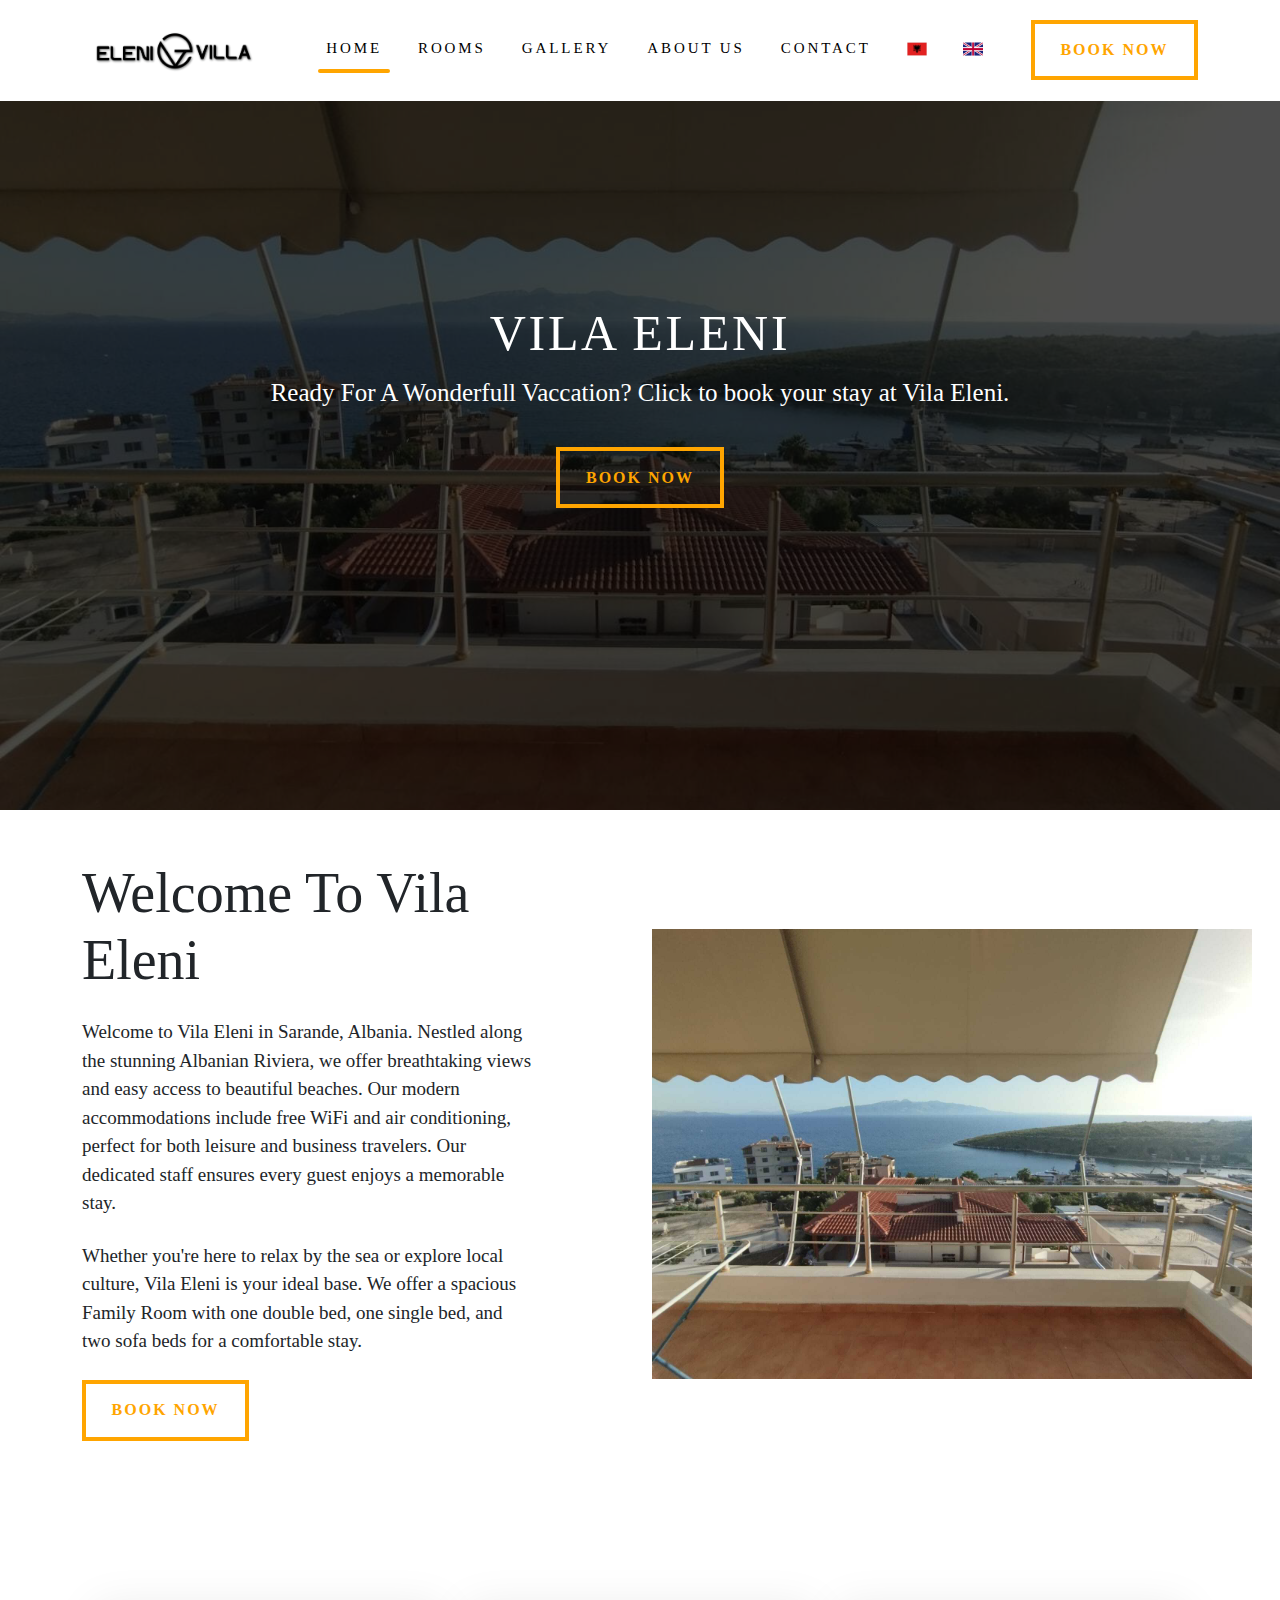
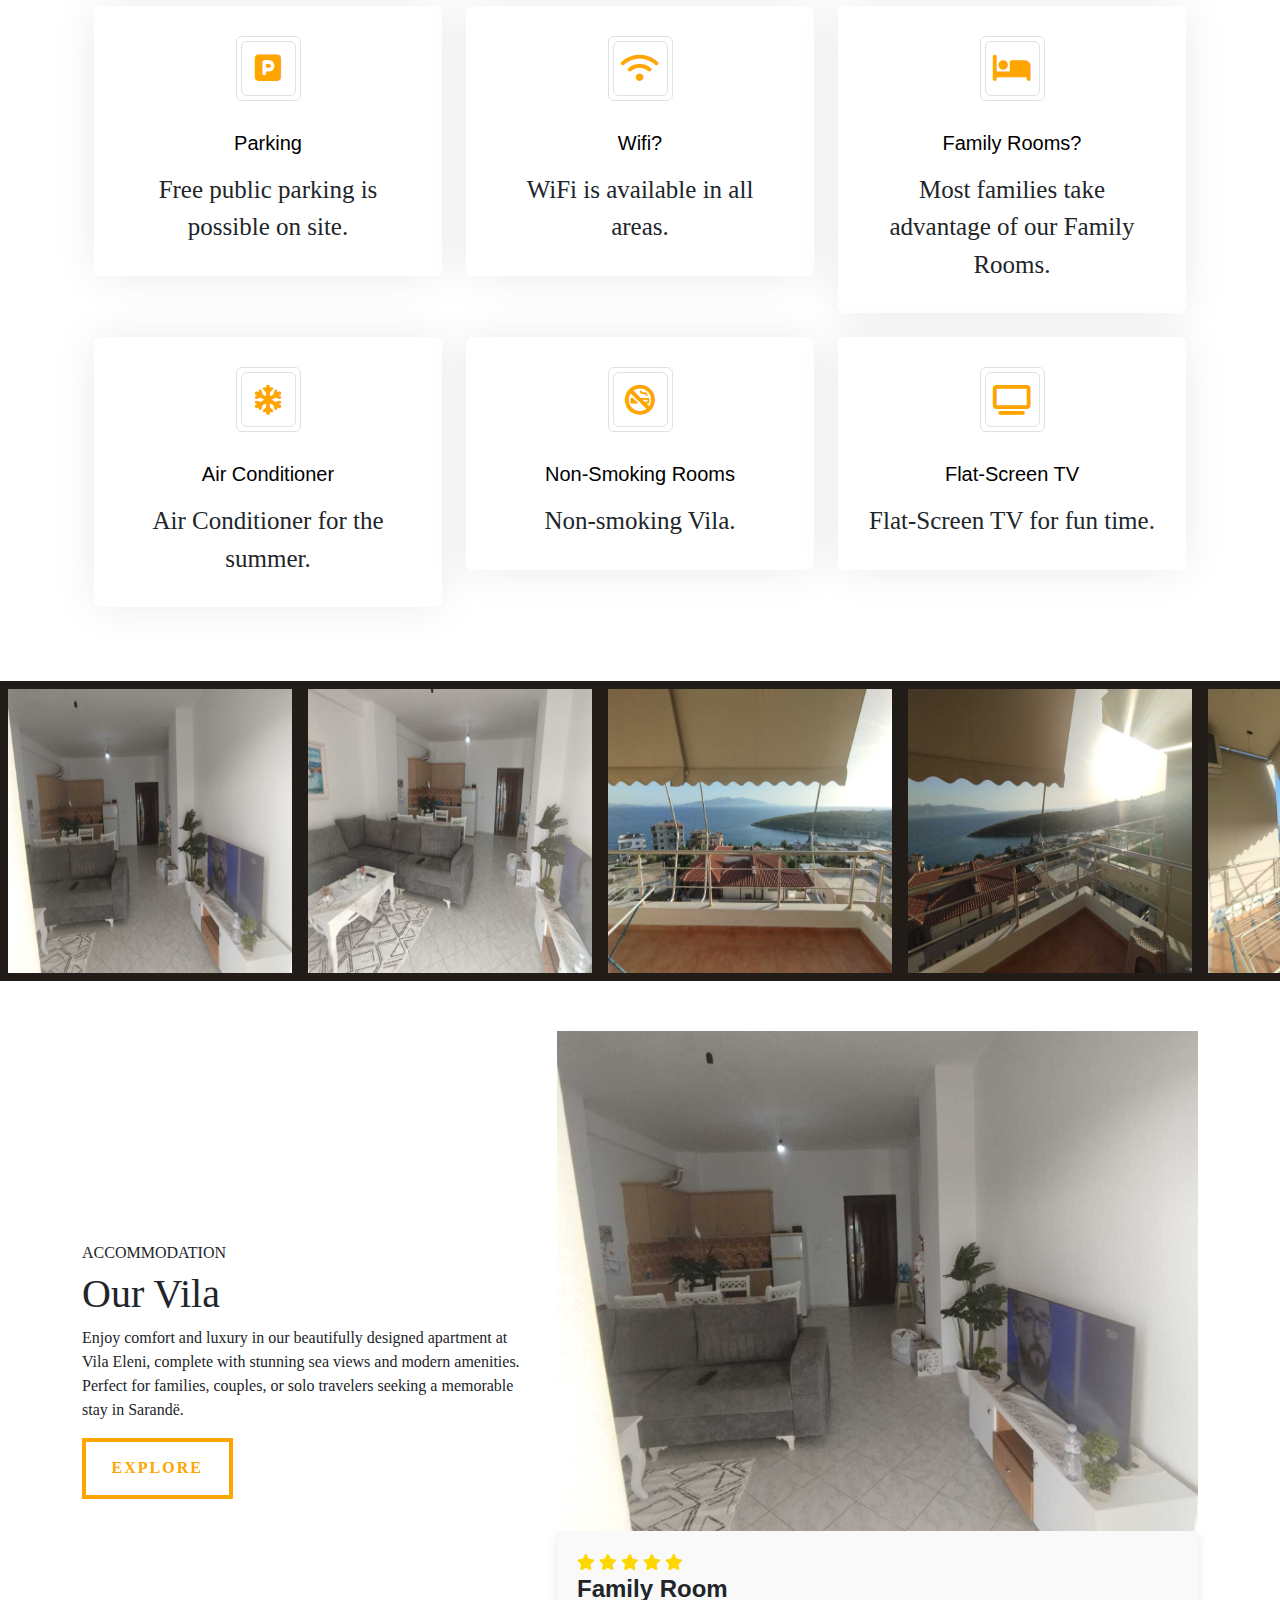
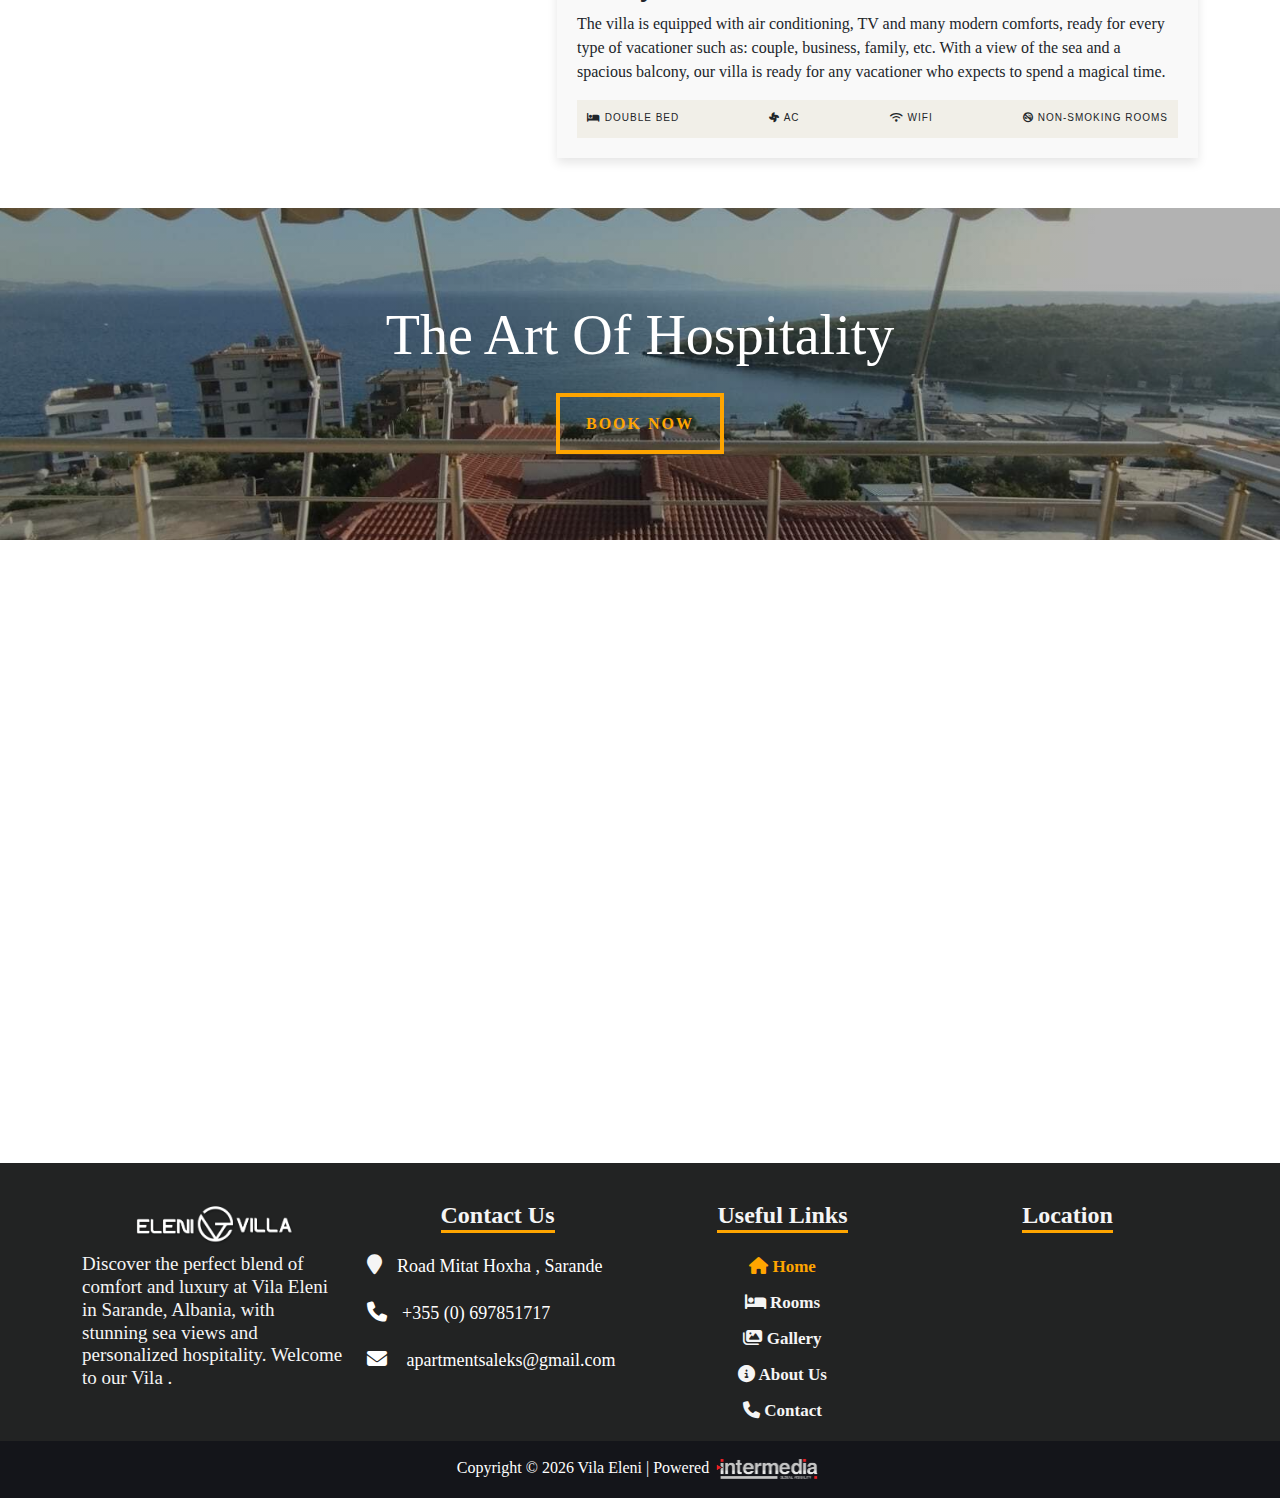
==== commit c13482b7: "done" ====
--- a/index.html
+++ b/index.html
@@ -3,11 +3,9 @@
 <head>
     <meta charset="UTF-8">
     <meta name="viewport" content="width=device-width, initial-scale=1.0">
-    <title>Aleks Apartments , Sarande , Albania</title>
-    <meta name="description"
-        content="Experience comfort and convenience amidst the beauty of Sarande's coastline at Aleks Apartments, where modern amenities and stunning sea views create unforgettable moments for every guest.">
-    <meta name="keywords"
-        content="Aleks Apartments, Sarande, Albania, Saranda Bay Beach, sea views, luxury accommodation, modern amenities, private parking, free WiFi, family-friendly">
+    <title>Vila Eleni , Sarande , Albania</title>
+    <meta name="description" content="Discover Vila Eleni, a luxury villa nestled in Sarande, Albania, offering modern amenities, stunning sea views, and family-friendly accommodations, perfect for a relaxing vacation along the Saranda Riviera.">
+    <meta name="keywords" content="Vila Eleni, Sarande, Albania, Accomodation , Vila , Beachfront , Luxury Villa , Family Friendly , Vacation , Sea View , Wifi">
     <meta name="google-site-verification" content="VBBXbdI32-JaBuuOkWz5NeAeNk-Iu5e2lK04XvJz4yU" />
     <link rel="icon" href="assets/icon/logo.png" />
     <!--Font-Awasome-->
@@ -25,7 +23,7 @@
         <nav class="navbar navbar-expand-lg  header-nav  fixed-top ">
             <div class="container  ">
                 <a class="navbar-brand " href="index.html"> <img class="logo1" src="assets/icon/logo.png" alt="logo"
-                        width="100px">
+                        height="60px">
                 </a>
                 <button class="navbar-toggler" type="button" data-bs-toggle="collapse"
                     data-bs-target="#navbarSupportedContent" aria-controls="navbarSupportedContent"
@@ -64,9 +62,13 @@
                         </li>
                     </ul>
                     <div>
-                        <a style="text-decoration: none;" href="contact.html">
-                            <button>
-                                <span>Book Now</span><i></i>
+                        <a href="contact.html">
+                            <button class="c-button c-button--gooey"> Book Now
+                                <div class="c-button__blobs">
+                                    <div></div>
+                                    <div></div>
+                                    <div></div>
+                                </div>
                             </button>
                         </a>
                     </div>
@@ -79,17 +81,27 @@
             class="swiper mySwiper swiper-container-initialized swiper-container-horizontal swiper-container-pointer-events">
             <div class="swiper-wrapper">
                 <div class="swiper-slide swiper-slide-active">
-                    <div class="overlay"> <img src="assets/image/1.jpg" alt=""> </div>
+                    <div class="overlay"> <img src="assets/image/3.jpeg" alt=""> </div>
                     <div class="container">
                         <div class="row">
                             <div class="col-md-12">
                                 <div class="box-slider">
                                     <div class="content-box center style-2">
-                                        <h2 class="title fadeindown">Aleks Apartments </h2>
-                                        <p class="sub-title fadeinright">Ready to unwind by the sea? Click to book your
-                                            stay at Aleks Apartments.</p>
-                                        <div class="wrap-btn center fadeinup"> <button> <a href="contact.html">Book
-                                                    Now</a></button></div>
+                                        <h2 class="title fadeindown">Vila Eleni </h2>
+                                        <p class="sub-title fadeinright">Ready For A Wonderfull Vaccation? Click to book
+                                            your
+                                            stay at Vila Eleni.</p>
+                                        <div class="wrap-btn center fadeinup">
+                                            <a href="contact.html">
+                                                <button class="c-button c-button--gooey"> Book Now
+                                                    <div class="c-button__blobs">
+                                                        <div></div>
+                                                        <div></div>
+                                                        <div></div>
+                                                    </div>
+                                                </button>
+                                            </a>
+                                        </div>
                                     </div>
                                 </div>
                             </div>
@@ -97,17 +109,25 @@
                     </div>
                 </div>
                 <div class="swiper-slide swiper-slide-next">
-                    <div class="overlay"> <img src="assets/image/3.jpg" alt=""> </div>
+                    <div class="overlay"> <img src="assets/image/5.jpeg" alt=""> </div>
                     <div class="container">
                         <div class="row">
                             <div class="col-md-12">
                                 <div class="box-slider">
                                     <div class="content-box center style-2">
-                                        <h2 class="title fadeinleft">Where Vacation Meets Relaxation</h2>
-                                        <p class="sub-title fadeinright">Explore our luxurious apartments. Click to
-                                            discover more.</p>
-                                        <div class="wrap-btn center fadeinup"> <button> <a href="rooms.html">Discover
-                                                    Our Apartament</a></button></div>
+                                        <h2 class="title fadeinleft">Relax And Enjoy Your Vacation</h2>
+                                        <p class="sub-title fadeinright">Explore Saranda And Relax </p>
+                                        <div class="wrap-btn center fadeinup">
+                                            <a href="rooms.html">
+                                                <button class="c-button c-button--gooey"> Discover Our Vila
+                                                    <div class="c-button__blobs">
+                                                        <div></div>
+                                                        <div></div>
+                                                        <div></div>
+                                                    </div>
+                                                </button>
+                                            </a>
+                                        </div>
                                     </div>
                                 </div>
                             </div>
@@ -115,7 +135,7 @@
                     </div>
                 </div>
                 <div class="swiper-slide swiper-slide-next">
-                    <div class="overlay"> <img src="assets/image/2.jpg" alt=""> </div>
+                    <div class="overlay"> <img src="assets/image/2.jpeg" alt=""> </div>
                     <div class="container">
                         <div class="row">
                             <div class="col-md-12">
@@ -123,12 +143,17 @@
                                     <div class="content-box center style-2">
                                         <h2 class="title fadeindown">Explore Saranda <br> Rest In Luxury</h2>
                                         <p class="sub-title fadeinright">Discover the charm of Saranda. Click to learn
-                                            more about our luxurious accommodations.</p>
+                                            more about our accommodations.</p>
                                         <div class="wrap-btn center fadeinup">
-                                            <button>
-                                                <a href="about.html">Learn More
-                                                </a>
-                                            </button>
+                                            <a href="about.html">
+                                                <button class="c-button c-button--gooey"> Learn More
+                                                    <div class="c-button__blobs">
+                                                        <div></div>
+                                                        <div></div>
+                                                        <div></div>
+                                                    </div>
+                                                </button>
+                                            </a>
                                         </div>
                                     </div>
                                 </div>
@@ -139,120 +164,48 @@
             </div> <span class="swiper-notification" aria-live="assertive" aria-atomic="true"></span>
         </div>
         <!--About-->
+        <section>
+            <div class="container">
+                <div class="row align-items-center">
+                    <div class="col-lg-5">
+                        <h6 class="uititle">Welcome To Vila Eleni</h6>
+                        <p class="attraction-section-description my-4">Welcome to Vila Eleni in Sarande, Albania. Nestled
+                            along the stunning Albanian Riviera, we offer breathtaking views and easy access to
+                            beautiful beaches. Our modern accommodations include free WiFi and air conditioning, perfect
+                            for both leisure and business travelers. Our dedicated staff ensures every guest enjoys a
+                            memorable stay.
+                        </p>
+                        <p class="attraction-section-description">Whether you're here to relax by the sea or explore
+                            local culture, Vila Eleni is your ideal base. We offer a spacious Family Room with one
+                            double bed, one single bed, and two sofa beds for a comfortable stay.
+                        </p>
+                        <div class="my-4">
+                            <a href="contact.html">
+                                <button class="c-button c-button--gooey"> Book Now
+                                    <div class="c-button__blobs">
+                                        <div></div>
+                                        <div></div>
+                                        <div></div>
+                                    </div>
+                                </button>
+                            </a>
+                        </div>
+                    </div>
+                    <div class="col-lg-6 offset-lg-1">
+                        <figure class="ab-pic"><img src="assets/image/3.jpeg" alt=""
+                                style="width: 600px;height: 450px;">
+                        </figure>
+                    </div>
+                </div>
+            </div>
+        </section>
         <!--End About-->
-        <!--Rooms-->
-        <section id="index-rooms" class="index-rooms">
-            <div class="container">
-                <h2>Our Rooms</h2>
-                <p>Experience luxury and comfort in our well-appointed rooms, each designed to provide you with a memorable stay.</p>
-                <div class="rooms">
-                    <div class="room">
-                        <div class="room-image">
-                            <img src="assets/image/Template-Photo-1.webp" alt="Room 1" class="room-img">
-                            <div class="icon-circle">
-                                <i class="fas fa-info"></i>
-                                <div class="icon-hover">
-                                    <div class="icon"><i class="fas fa-bed"></i></div>
-                                    <div class="icon"><i class="fas fa-wifi"></i></div>
-                                    <div class="icon"><i class="fas fa-tv"></i></div>
-                                    <div class="icon"><i class="fas fa-shower"></i></div>
-                                    <div class="icon"><i class="fas fa-utensils"></i></div>
-                                    <div class="icon"><i class="fas fa-coffee"></i></div>
-                                </div>
-                            </div>
-                        </div>
-                        <div class="room-info">
-                            <h3>Deluxe Room</h3>
-                            <p>A spacious room with a king-sized bed, modern amenities, and a beautiful view.</p>
-                        </div>
-                    </div>
-                    <div class="room">
-                        <div class="room-image">
-                            <img src="assets/image/Template-Photo-1.webp" alt="Room 2" class="room-img">
-                            <div class="icon-circle">
-                                <i class="fas fa-info"></i>
-                                <div class="icon-hover">
-                                    <div class="icon"><i class="fas fa-bed"></i></div>
-                                    <div class="icon"><i class="fas fa-wifi"></i></div>
-                                    <div class="icon"><i class="fas fa-tv"></i></div>
-                                    <div class="icon"><i class="fas fa-shower"></i></div>
-                                    <div class="icon"><i class="fas fa-utensils"></i></div>
-                                    <div class="icon"><i class="fas fa-coffee"></i></div>
-                                </div>
-                            </div>
-                        </div>
-                        <div class="room-info">
-                            <h3>Executive Suite</h3>
-                            <p>Our Executive Suite offers a separate living area, premium furnishings, and exclusive services.</p>
-                        </div>
-                    </div>
-                </div>
-                <button class="all-rooms-btn">All Rooms</button>
-            </div>
-        </section>
-        <!--End Rooms-->
-        <!--Gallery-->
-        <section class="py-0">
-            <div class="slider">
-                <div class="slide-track">
-                    <div class="slide">
-                        <img src="assets/image/Template-Photo-1.webp" height="300" width="300" class="p-2" alt="" />
-                    </div>
-                    <div class="slide">
-                        <img src="assets/image/Template-Photo-1.webp" height="300" width="300" class="p-2" alt="" />
-                    </div>
-                    <div class="slide">
-                        <img src="assets/image/Template-Photo-1.webp" height="300" width="300" class="p-2" alt="" />
-                    </div>
-                    <div class="slide">
-                        <img src="assets/image/Template-Photo-1.webp" height="300" width="300" class="p-2" alt="" />
-                    </div>
-                    <div class="slide">
-                        <img src="assets/image/Template-Photo-1.webp" height="300" width="300" class="p-2" alt="" />
-                    </div>
-                    <div class="slide">
-                        <img src="assets/image/Template-Photo-1.webp" height="300" width="300" class="p-2" alt="" />
-                    </div>
-                    <div class="slide">
-                        <img src="assets/image/Template-Photo-1.webp" height="300" width="300" class="p-2" alt="" />
-                    </div>
-                    <div class="slide">
-                        <img src="assets/image/Template-Photo-1.webp" height="300" width="300" class="p-2" alt="" />
-                    </div>
-                    <div class="slide">
-                        <img src="assets/image/Template-Photo-1.webp" height="300" width="300" class="p-2" alt="" />
-                    </div>
-                    <div class="slide">
-                        <img src="assets/image/Template-Photo-1.webp" height="300" width="300" class="p-2" alt="" />
-                    </div>
-                    <div class="slide">
-                        <img src="assets/image/Template-Photo-1.webp" height="300" width="300" class="p-2" alt="" />
-                    </div>
-                    <div class="slide">
-                        <img src="assets/image/Template-Photo-1.webp" height="300" width="300" class="p-2" alt="" />
-                    </div>
-                    <div class="slide">
-                        <img src="assets/image/Template-Photo-1.webp" height="300" width="300" class="p-2" alt="" />
-                    </div>
-                    <div class="slide">
-                        <img src="assets/image/Template-Photo-1.webp" height="300" width="300" class="p-2" alt="" />
-                    </div>
-                    <div class="slide">
-                        <img src="assets/image/Template-Photo-1.webp" height="300" width="300" class="p-2" alt="" />
-                    </div>
-                    <div class="slide">
-                        <img src="assets/image/Template-Photo-1.webp" height="300" width="300" class="p-2" alt="" />
-                    </div>
-                </div>
-            </div>
-        </section>
-        <!--End Gallery-->
         <!--Facility-->
-        <section>
+        <section class="pt-0">
             <div class="container">
                 <div class="container">
                     <h1 class="fadeinright text-center mb-4 uititle"> Our Amenities &amp; Facilities</h1>
-                    <div class="row g-4">
+                    <div class="row g-4 mb-4">
                         <div class="col-lg-4 col-md-6 wow fadeInUp" data-wow-delay="0.1s">
                             <a class="service-item rounded" href="rooms.html">
                                 <div class="service-icon bg-transparent border rounded p-1">
@@ -298,12 +251,12 @@
                                 <div class="service-icon bg-transparent border rounded p-1">
                                     <div
                                         class="w-100 h-100 border rounded d-flex align-items-center justify-content-center">
-                                        <i class="fa fa-glass-cheers fa-2x" style="color: orange;"></i>
-                                    </div>
-                                </div>
-                                <h5 class="mb-3" style="font-size: 20px; font-family:sans-serif; color: #000;">Bar?</h5>
-                                <p class="text-body mb-0">Bar maybe?.
-                                </p>
+                                        <i class="fa fa-snowflake fa-2x" style="color: orange;"></i>
+                                    </div>
+                                </div>
+                                <h5 class="mb-3" style="font-size: 20px; font-family:sans-serif; color: #000;">Air
+                                    Conditioner</h5>
+                                <p class="text-body mb-0">Air Conditioner for the summer.</p>
                             </a>
                         </div>
                         <div class="col-lg-4 col-md-6 wow fadeInUp" data-wow-delay="0.5s">
@@ -311,12 +264,12 @@
                                 <div class="service-icon bg-transparent border rounded p-1">
                                     <div
                                         class="w-100 h-100 border rounded d-flex align-items-center justify-content-center">
-                                        <i class="fa fa-bell fa-2x" style="color: orange;"></i>
-                                    </div>
-                                </div>
-                                <h5 class="mb-3" style="font-size: 20px; font-family:sans-serif; color: #000;">Room
-                                    Service?</h5>
-                                <p class="text-body mb-0">The accommodation in our apartment offers room service.</p>
+                                        <i class="fa fa-smoking-ban fa-2x" style="color: orange;"></i>
+                                    </div>
+                                </div>
+                                <h5 class="mb-3" style="font-size: 20px; font-family:sans-serif; color: #000;">
+                                    Non-Smoking Rooms</h5>
+                                <p class="text-body mb-0">Non-smoking Vila.</p>
                             </a>
                         </div>
                         <div class="col-lg-4 col-md-6 wow fadeInUp" data-wow-delay="0.6s">
@@ -324,12 +277,12 @@
                                 <div class="service-icon bg-transparent border rounded p-1">
                                     <div
                                         class="w-100 h-100 border rounded d-flex align-items-center justify-content-center">
-                                        <i class="fa fa-cog fa-2x" style="color: orange;"></i>
-                                    </div>
-                                </div>
-                                <h5 class="mb-3" style="font-size: 20px; font-family:sans-serif; color: #000;">General
-                                </h5>
-                                <p class="text-body mb-0">Air conditioning, Non-smoking etc.</p>
+                                        <i class="fa fa-tv fa-2x" style="color: orange;"></i>
+                                    </div>
+                                </div>
+                                <h5 class="mb-3" style="font-size: 20px; font-family:sans-serif; color: #000;">
+                                    Flat-Screen TV</h5>
+                                <p class="text-body mb-0">Flat-Screen TV for fun time.</p>
                             </a>
                         </div>
                     </div>
@@ -337,6 +290,88 @@
             </div>
         </section>
         <!--End Facility-->
+        <!--Gallery-->
+        <section class="py-0">
+            <div class="slider">
+                <div class="slide-track">
+                    <div class="slide">
+                        <img src="assets/image/1.jpeg" height="300" width="300" class="p-2" alt="" />
+                    </div>
+                    <div class="slide">
+                        <img src="assets/image/2.jpeg" height="300" width="300" class="p-2" alt="" />
+                    </div>
+                    <div class="slide">
+                        <img src="assets/image/3.jpeg" height="300" width="300" class="p-2" alt="" />
+                    </div>
+                    <div class="slide">
+                        <img src="assets/image/4.jpeg" height="300" width="300" class="p-2" alt="" />
+                    </div>
+                    <div class="slide">
+                        <img src="assets/image/5.jpeg" height="300" width="300" class="p-2" alt="" />
+                    </div>
+                    <div class="slide">
+                        <img src="assets/image/6.jpeg" height="300" width="300" class="p-2" alt="" />
+                    </div>
+                    <div class="slide">
+                        <img src="assets/image/7.jpeg" height="300" width="300" class="p-2" alt="" />
+                    </div>
+                    <div class="slide">
+                        <img src="assets/image/8.jpeg" height="300" width="300" class="p-2" alt="" />
+                    </div>
+                    <div class="slide">
+                        <img src="assets/image/9.jpeg" height="300" width="300" class="p-2" alt="" />
+                    </div>
+                </div>
+            </div>
+        </section>
+        <!--End Gallery-->
+        <!--Rooms-->
+        <section>
+            <div class="container">
+                <div class="row gy-5">
+                    <div class="col-lg-5 col-md-6" style="margin: auto;">
+                        <h6 class="tagline">ACCOMMODATION</h6>
+                        <h2 class="display-6">Our Vila</h2>
+                        <p>Enjoy comfort and luxury in our beautifully designed apartment at Vila Eleni, complete with stunning sea views and modern amenities. Perfect for families, couples, or solo travelers seeking a memorable stay in Sarandë.</p>
+                            <a href="rooms-sq.html">
+                                <button class="c-button c-button--gooey"> Explore 
+                                    <div class="c-button__blobs">
+                                        <div></div>
+                                        <div></div>
+                                        <div></div>
+                                    </div>
+                                </button>
+                            </a>
+                        </div>
+                    <div class="col-lg-7 col-md-6">
+                        <div class="room-content">
+                            <div class="room-img test-shine">
+                                <img src="assets/image/1.jpeg" style="width: 100%;height: 500px;"
+                                    class="img-fluid ">
+                            </div>
+                            <div class="room-info">
+                                <div>
+                                    <i class="fas fa-star" style="color: gold;"></i>
+                                    <i class="fas fa-star" style="color: gold;"></i>
+                                    <i class="fas fa-star" style="color: gold;"></i>
+                                    <i class="fas fa-star" style="color: gold;"></i>
+                                    <i class="fas fa-star" style="color: gold;"></i>
+                                </div>
+                                <h4>Family Room</h4>
+                                <p>The villa is equipped with air conditioning, TV and many modern comforts, ready for every type of vacationer such as: couple, business, family, etc. With a view of the sea and a spacious balcony, our villa is ready for any vacationer who expects to spend a magical time.</p>
+                                <div class="room-amenities ">
+                                    <p><i class="fas fa-bed"></i> Double Bed</p>
+                                    <p><i class="fas fa-fan"></i> AC</p>
+                                    <p><i class="fas fa-wifi"></i> WiFi</p>
+                                    <p><i class="fas fa-smoking-ban"></i> Non-Smoking Rooms</p>
+                                </div>
+                            </div>
+                        </div>
+                    </div>
+                </div>
+            </div>
+        </section>
+        <!--End Rooms-->
         <!--Counter-->
         <div class="counter">
             <div class="container">
@@ -346,9 +381,13 @@
                             <span class="uititle" style="color: white;">The Art Of Hospitality</span>
                         </h1>
                         <p>
-                            <a style="text-decoration: none;" href="contact.html">
-                                <button>
-                                    <span>Book Now</span><i></i>
+                            <a href="contact.html">
+                                <button class="c-button c-button--gooey"> Book Now
+                                    <div class="c-button__blobs">
+                                        <div></div>
+                                        <div></div>
+                                        <div></div>
+                                    </div>
                                 </button>
                             </a>
                         </p>
@@ -360,40 +399,43 @@
         <!--Testimonials -->
         <section class="Testimonials ">
             <div class="container  ">
-                <h1 class="fadeinright text-center mb-4 uititle">What our clients think about us</h1>
+                <h1 class="fadeinright text-center mb-4 uititle">Testimonials</h1>
                 <div class="row">
-                    <div class="col-md-4 fadeinright">
+                    <div class="col-md-4 fadeinright my-3">
                         <div class="review-boxes ">
                             <h6 class="py-2">01</h6>
-                            <h2>Testimonial 1</h2>
-                            <p>Country 1</p>
-                            <p style="font-size: 16px;">
-                                Lorem ipsum dolor sit amet consectetur adipisicing elit. Consequuntur eligendi non alias
-                                veritatis beatae ratione sint voluptates. Impedit, eum praesentium? Mollitia similique
-                                ipsa incidunt placeat natus modi. Quia, nostrum ipsum.
+                            <h2>Maria</h2>
+                            <p>Greece</p>
+                            <p style="font-size: 18px;">
+                                I had an incredible stay at Vila Eleni. The view from my room was breathtaking, and the
+                                staff went above and beyond to make me feel welcome. The location is perfect for
+                                exploring Sarande and the surrounding areas. I highly recommend this hotel to anyone
+                                visiting Albania!"
                             </p>
                         </div>
                     </div>
-                    <div class="col-md-4 fade-in">
+                    <div class="col-md-4 fade-in my-3">
                         <div class="review-boxes">
                             <h6 class="py-2">02</h6>
-                            <h2>Testimonial 2</h2>
-                            <p>Country 2</p>
-                            <p style="font-size: 16px;">
-                                Lorem ipsum dolor sit amet consectetur, adipisicing elit. Eos perspiciatis omnis, quo
-                                nulla non consectetur fugiat sapiente maxime aut, provident sunt neque quisquam sequi,
-                                et aliquam nostrum impedit nesciunt! Nulla.</p>
-                        </div>
-                    </div>
-                    <div class="col-md-4 fadeinleft">
+                            <h2>John</h2>
+                            <p>USA</p>
+                            <p style="font-size: 18px;">
+                                Vila Eleni exceeded all my expectations. The rooms are spacious, clean, and
+                                well-equipped with everything you need. The hospitality was unmatched, and the breakfast
+                                was delicious with a variety of options. I will definitely be returning on my next trip
+                                to Sarande."</p>
+                        </div>
+                    </div>
+                    <div class="col-md-4 fadeinleft my-3">
                         <div class="review-boxes">
                             <h6 class="py-2">03</h6>
-                            <h2>Testimonial 3</h2>
-                            <p>Country 3</p>
-                            <p style="font-size: 16px;">
-                                Lorem ipsum, dolor sit amet consectetur adipisicing elit. Neque
-                                minima, explicabo officia unde consequuntur natus repellendus eum itaque nostrum, fugit
-                                debitis. Quas quod molestias sequi, expedita nesciunt voluptas asperiores sunt!</p>
+                            <h2>Anna</h2>
+                            <p>Italy 3</p>
+                            <p style="font-size: 18px;">
+                                Staying at Vila Eleni was a highlight of our vacation. The hotel is beautifully
+                                decorated and maintained, and the staff are incredibly friendly and helpful. We enjoyed
+                                the convenient location, just a short walk from the beach and local restaurants. Thank
+                                you for a wonderful experience!"</p>
                         </div>
                     </div>
                 </div>
@@ -407,10 +449,11 @@
                         <div class="footer-widget mb-4 ">
                             <h2 class="heading-2 logo" id="footer-logo">
                                 <a class="navbar-brand " href="index.html">
-                                    <img src="assets/icon/logo-white.png" width="125px">
+                                    <img src="assets/icon/logo-white.png" height="60px">
                                 </a>
                                 <p>
-                                    loremmmm
+                                    Discover the perfect blend of comfort and luxury at Vila Eleni in Sarande, Albania,
+                                    with stunning sea views and personalized hospitality. Welcome to our Vila .
                                 </p>
                             </h2>
                         </div>
@@ -419,7 +462,7 @@
                         <h4>Contact Us</h4>
                         <ul class="conta">
                             <li><i class="fa fa-map-marker" aria-hidden="true"></i><a
-                                    href="https://maps.app.goo.gl/eEXX9Xmk65LqCCvc9" class="text-white m-0 p-0"
+                                    href="https://maps.app.goo.gl/WzGtSGUW9MC6DTyd7" class="text-white m-0 p-0"
                                     style="text-decoration: none;">Road Mitat Hoxha , Sarande
                                 </a></li>
                             <li><i class="fas fa-phone" style="color:white;"></i><a href="tel:+355697851717"
@@ -451,7 +494,7 @@
                     <div class="col-md-3">
                         <h4>Location</h4>
                         <iframe
-                            src="https://www.google.com/maps/embed?pb=!1m18!1m12!1m3!1d3062.1500338257!2d19.994256174934943!3d39.87087708868257!2m3!1f0!2f0!3f0!3m2!1i1024!2i768!4f13.1!3m3!1m2!1s0x135b14fd0d11c025%3A0x109df8d76b176c!2sRruga%20Mitat%20Hoxha%2C%20Saranda%2C%20Albania!5e0!3m2!1sen!2s!4v1718285388190!5m2!1sen!2s"
+                            src="https://www.google.com/maps/embed?pb=!1m17!1m12!1m3!1d3062.0706530393018!2d19.992058026277867!3d39.87265527976872!2m3!1f0!2f0!3f0!3m2!1i1024!2i768!4f13.1!3m2!1m1!2zMznCsDUyJzIxLjkiTiAxOcKwNTknMzEuMSJF!5e0!3m2!1sen!2s!4v1718355639758!5m2!1sen!2s"
                             width="100%" height="150" style="border:0;" allowfullscreen="" loading="lazy"
                             referrerpolicy="no-referrer-when-downgrade"></iframe>
                     </div>
@@ -460,7 +503,7 @@
             <div class="copyright">
                 <div class="text-center text-white p-2" style="background-color: #14151a;">
                     Copyright ©
-                    <script>document.write(new Date().getFullYear());</script> Aleks Apartments | Powered <a
+                    <script>document.write(new Date().getFullYear());</script> Vila Eleni | Powered <a
                         href="https://intermedia.al/"><img src="assets/icon/intermediaLogo1.png" class="img-fluid"
                             width="110px" alt=""></a>
                 </div>
--- a/style.css
+++ b/style.css
@@ -1,4 +1,5 @@
 @import url('https://fonts.googleapis.com/css2?family=EB+Garamond:ital,wght@0,400..800;1,400..800&display=swap');
+
 /*Root*/
 :root {
     --primary-color: #021832;
@@ -17,22 +18,28 @@
     --light-gold: #bd9b71;
     --black: #20252d;
 }
+
 ::selection {
     background-color: black;
     color: white;
 }
+
 ::-webkit-scrollbar {
     width: 15px;
 }
+
 ::-webkit-scrollbar-track {
     background-color: var(--text-white);
 }
+
 ::-webkit-scrollbar-thumb {
     background: orange;
 }
+
 body::-webkit-scrollbar {
     width: 13px;
 }
+
 html,
 body {
     width: 100% !important;
@@ -40,33 +47,40 @@
     margin: 0px !important;
     padding: 0px !important;
 }
+
 * {
     margin: 0;
     padding: 0;
     box-sizing: border-box;
     font-family: Gilda Display, serif;
 }
+
 a {
     color: inherit;
     text-decoration: none;
     transition: all 0.3s;
 }
+
 section {
     padding: 50px 0;
     overflow: hidden;
 }
+
 .row {
     display: flex;
     flex-wrap: wrap;
 }
+
 .col {
     flex: 1;
 }
+
 li {
     list-style: none;
     padding: 0px;
     margin: 0px;
 }
+
 /*BACK_TO_TOP*/
 #btn-back-to-top {
     position: fixed;
@@ -77,6 +91,7 @@
     border: 2px solid orange;
     z-index: 1;
 }
+
 /*  HEADER */
 .nav-link {
     text-decoration: none;
@@ -93,6 +108,7 @@
     line-height: 1.5;
     text-transform: uppercase;
 }
+
 .nav-item .underline {
     height: 4px;
     background-color: transparent;
@@ -101,64 +117,79 @@
     border-radius: 70px;
     margin: 0 auto;
 }
+
 .nav-item.active-link a {
     color: #000000;
 }
+
 .nav-item.active-link .underline {
     width: 100%;
     background-color: orange;
 }
+
 .nav-item:hover .underline {
     background-color: orange;
     width: 100%;
 }
+
 .nav-item:hover a {
     color: orange;
 }
+
 .nav-item:active a {
     transition: none;
 }
+
 .nav-item:active .underline {
     transition: none;
     background-color: orange;
 }
+
 .navbar-nav {
     margin-left: auto;
     gap: 20px;
     font-size: 18px;
 }
+
 .navbar {
     background-color: rgb(255, 255, 255);
     border-bottom: 1px solid rgba(255, 255, 255, 0.1);
     padding: 15px 0;
 }
+
 .navbar-toggler {
     background-color: orange;
     color: transparent !important;
 }
+
 .navbar-toggler-icon {
     background-image: url("data:image/svg+xml;charset=utf8,%3Csvg viewBox='0 0 32 32' xmlns='http://www.w3.org/2000/svg'%3E%3Cpath stroke='rgba(255, 255, 255, 0.7)' stroke-width='2' stroke-linecap='round' stroke-miterlimit='10' d='M4 8h24M4 16h24M4 24h24'/%3E%3C/svg%3E");
 }
+
 .navbar-toggler:hover,
 .navbar-toggler:active {
     border-color: orange !important;
     background-color: orange;
     color: transparent !important;
 }
+
 .btn-3 {
     overflow: hidden;
 }
+
 /* Footer */
 footer {
     background: #222323;
     padding-top: 40px;
     font-family: 'Gilda Display', serif;
 }
+
 footer p {
     text-align: left;
     color: whitesmoke;
     font-size: 19px;
 }
+
 footer h4 {
     font-weight: 600;
     line-height: 24px;
@@ -169,11 +200,16 @@
     display: table;
     margin: 0 auto 20px auto;
 }
+#footer-logo {
+    margin-top: -10px;
+    
+}
 ul.conta,
 ul.social_icon,
 ul.link_menu {
     padding: 0;
 }
+
 ul.conta li {
     color: whitesmoke !important;
     text-align: left;
@@ -181,22 +217,27 @@
     font-size: 18px;
     list-style: none;
 }
+
 ul.conta li i {
     padding-right: 15px;
     text-align: center;
     font-size: 20px;
 }
+
 ul.conta li a {
     color: whitesmoke;
 }
+
 ul.link_menu li {
     display: block;
     text-align: center;
 }
+
 ul.link_menu li.active a {
     color: orange;
     fill: orange !important;
 }
+
 ul.link_menu li a {
     color: whitesmoke;
     font-size: 17px;
@@ -208,19 +249,24 @@
     font-weight: 600;
     fill: whitesmoke;
 }
+
 ul.link_menu li a:hover {
     color: orange;
     fill: orange !important;
 }
+
 #logo img {
     width: 12%;
 }
+
 ul.link_menu li {
     transition: 0.5s;
 }
+
 ul.link_menu li a:hover {
     transform: translate(10px);
 }
+
 /*Index-Home*/
 .mySwiper {
     height: 90vh;
@@ -228,6 +274,7 @@
     overflow: hidden;
     position: relative;
 }
+
 .mySwiper .overlay {
     position: absolute;
     left: 0;
@@ -236,9 +283,11 @@
     height: 100%;
     z-index: -1;
 }
+
 .mySwiper .overlay::before {
     background: rgba(0, 0, 0, 0.361);
 }
+
 .mySwiper .overlay::before {
     content: "";
     width: 100%;
@@ -249,17 +298,21 @@
     background: rgba(0, 0, 0, 0.702);
     z-index: 1;
 }
+
 .mySwiper .overlay img {
     width: 100%;
     height: 100%;
     object-fit: cover;
 }
+
 .mySwiper .box-slider .content-box {
     justify-content: center;
 }
+
 .mySwiper .box-slider .content-box.style-2 {
     width: 100%;
 }
+
 .mySwiper .box-slider .content-box .title {
     text-transform: uppercase;
     letter-spacing: 2.7px;
@@ -269,12 +322,14 @@
     text-align: center;
     font-size: 50px;
 }
+
 .mySwiper .box-slider .content-box.style-2 .sub-title {
     padding-right: 0;
     margin-top: 15px;
     margin-bottom: 40px;
     font-size: 25px;
 }
+
 .mySwiper .box-slider .content-box .sub-title {
     color: #fff;
     letter-spacing: 0px;
@@ -286,154 +341,81 @@
     font-weight: 400;
     text-align: center;
 }
+
 .mySwiper .box-slider .content-box.style-2 .wrap-btn {
     display: block;
     text-align: center;
 }
+
 .mySwiper .box-slider .content-box a {
     font-weight: 600;
 }
+
 .swiper-slide {
     display: flex;
     justify-content: center;
     align-items: center;
 }
+
 /*Index-About*/
+.attraction-section-description  {
+font-size: 19px;}
 /*Index-Rooms*/
-.index-rooms {
-    padding: 50px 0;
-    background-color: #f7f7f7;
-}
-
-.index-rooms h2 {
-    font-size: 36px;
-    margin-bottom: 20px;
-}
-
-.index-rooms p {
-    font-size: 18px;
-    margin-bottom: 40px;
-    color: #555;
-}
-
-.rooms {
-    display: flex;
-    justify-content: space-between;
-    flex-wrap: wrap;
-}
-
-.room {
-    background-color: #fff;
-    margin: 10px;
-    border-radius: 10px;
-    box-shadow: 0 4px 8px rgba(0, 0, 0, 0.1);
-    width: 48%;
-    display: flex;
-    flex-direction: column;
-    overflow: hidden;
+.rooms h6 {
+    color: #737a83;
+    font-family: 'Plus Jakarta Sans', sans-serif;
+    font-weight: 600;
+    letter-spacing: 0.1em;
+}
+.rooms .tagline::before {
+    content: "";
+    display: block;
+    width: 68px;
+    height: 2px;
+    background-color: #C4B583;
+    margin-bottom: 17px;
+}
+.rooms h2 {
+    font-family: 'Plus Jakarta Sans', sans-serif;
+    font-weight: bold;
+}
+.rooms p {
+    font-family: 'Prompt', sans-serif;
+    color: #8c8c8c;
+}
+.room-content .room-img {
     position: relative;
 }
-
-.room-image {
-    width: 100%;
-    position: relative;
-}
-
-.room-img {
-    width: 100%;
-    height: auto;
-}
-
-.room-info {
-    width: 100%;
+.room-content .room-info {
+    background-color: #f9f9f9;
+    box-shadow: 0 5px 10px 0 rgba(0, 0, 0, 0.1);
     padding: 20px;
-    box-sizing: border-box;
-    display: flex;
-    flex-direction: column;
-    justify-content: center;
-}
-
-.room-info h3 {
-    font-size: 24px;
-    margin-bottom: 15px;
-}
-
-.room-info p {
-    font-size: 16px;
-    color: #555;
-}
-
-.icon-circle {
-    position: absolute;
-    bottom: 10px;
-    right: 10px;
-    background-color: #fff;
-    border: 2px solid #007BFF;
-    color: #007BFF;
-    border-radius: 50%;
-    width: 40px;
-    height: 40px;
-    display: flex;
-    align-items: center;
-    justify-content: center;
-    cursor: pointer;
-    transition: background-color 0.3s, color 0.3s;
-}
-
-.icon-circle:hover {
-    background-color: #007BFF;
-    color: #fff;
-}
-
-.icon-hover {
-    position: absolute;
-    display: flex;
-    flex-wrap: wrap;
-    justify-content: center;
-    align-items: center;
-    width: 150px;
-    height: 150px;
-    top: -55px;
-    left: -55px;
-    opacity: 0;
-    transition: opacity 0.3s;
-    pointer-events: none;
-}
-
-.icon-circle:hover .icon-hover {
-    opacity: 1;
-    pointer-events: all;
-}
-
-.icon {
-    background-color: #fff;
-    border-radius: 50%;
-    width: 40px;
-    height: 40px;
-    display: flex;
-    align-items: center;
-    justify-content: center;
-    margin: 5px;
-    border: 1px solid #007BFF;
-}
-
-.icon i {
-    color: #007BFF;
-}
-
-.all-rooms-btn {
-    background-color: #007BFF;
-    color: #fff;
-    padding: 15px 30px;
-    font-size: 16px;
-    border: none;
-    border-radius: 5px;
-    cursor: pointer;
-    margin-top: 40px;
-}
-
-.all-rooms-btn:hover {
-    background-color: #0056b3;
+}
+.room-info h4 {
+    font-family: 'Plus Jakarta Sans', sans-serif;
+    font-weight: bold;
+}
+.room-amenities p {
+    font-family: 'Plus Jakarta Sans', sans-serif;
+    font-size: 10px;
+    text-transform: uppercase;
+    letter-spacing: 1px;
+    margin-bottom: 3px;
+}
+.room-amenities {
+    background-color: #c4b58323;
+    padding: 10px;
+}
+@media only screen and (min-width: 600px) {
+    .room-amenities {
+        display: flex;
+        justify-content: space-between;
+    }
+}
+@media only screen and (max-width: 600px) {
+    .room-amenities {
+        text-align: center;
+    }
 }
 /*Index-Gallery*/
 .slider {
@@ -443,6 +425,7 @@
     overflow: hidden;
     position: relative;
 }
+
 .slider::before,
 .slider::after {
     content: "";
@@ -451,31 +434,38 @@
     width: 300px;
     z-index: 2;
 }
+
 .slider::after {
     right: 0;
     top: 0;
     transform: rotateZ(180deg);
 }
+
 .slider::before {
     left: 0;
     top: 0;
 }
+
 .slider .slide-track {
     animation: scroll 60s linear infinite;
     display: flex;
 }
+
 .slider .slide {
     height: 300px;
     width: 300px;
 }
+
 @keyframes scroll {
     0% {
         transform: translateX(0);
     }
+
     100% {
         transform: translateX(calc(-250px * 7));
     }
 }
+
 /*Facility*/
 .service-item {
     padding: 30px;
@@ -487,9 +477,11 @@
     box-shadow: 0 0 45px rgba(0, 0, 0, .08);
     transition: .5s;
 }
+
 .service-item:hover {
     background: unset;
 }
+
 .service-item .service-icon {
     color: #000;
     margin: 0 auto 30px auto;
@@ -497,20 +489,27 @@
     height: 65px;
     transition: .5s;
 }
-.service-item i{font-size: 30px;}
+
+.service-item i {
+    font-size: 30px;
+}
+
 .service-item i,
 .service-item h5,
 .service-item p {
     transition: .5s;
 }
-.service-item p{
+
+.service-item p {
     font-size: 25px;
 }
+
 .service-item:hover i,
 .service-item:hover h5,
 .service-item:hover p {
     color: black !important;
 }
+
 /*Index-Testimonials*/
 .facilities-section {
     background: url('assets/image/Template-Photo-1.webp') rgba(20, 19, 19, 0.625);
@@ -522,6 +521,7 @@
     padding: 50px 0;
     text-align: center;
 }
+
 .review-boxes {
     background-color: #6F6E79;
     color: #6e6e6e;
@@ -530,51 +530,62 @@
     transition-duration: 0.5s;
     height: 400px;
 }
+
 .review-boxes:hover {
     background-color: #ffffff;
     color: #000;
     transition-duration: 0.5s;
 }
+
 .review-boxes p {
     color: #ffffffef;
     transition-duration: 0.5s;
 }
+
 .review-boxes:hover p {
     color: #000000ef;
     transition-duration: 0.5s;
 }
+
 .Testimonials .row h2 {
     font-size: 28px !important;
     font-weight: 300 !important;
 }
+
 .Testimonials .row .review-boxes h6 {
     color: #ffffff;
 }
+
 .Testimonials .row .review-boxes:hover h6 {
     color: #3b3a3a;
 }
+
 .Testimonials .row .review-boxes h2 {
     color: #ffffff;
 }
+
 .Testimonials .row .review-boxes:hover h2 {
     color: #3b3a3a;
 }
+
 /*Counter*/
 .counter {
-    background-image: url('assets/image/Template-Photo-1.webp');
+    background-image: linear-gradient(rgba(0, 0, 0, 0.3), rgba(0, 0, 0, 0.3)), url('assets/image/3.jpeg');
     background-position: center;
     background-repeat: no-repeat;
     background-size: cover;
     position: relative;
     padding: 70px;
 }
+
 .uititle {
-    font-size: 4rem;
+    font-size: 3.5rem;
     font-family: Gilda Display, serif;
 }
+
 /*Rooms*/
 #rooms-head {
-    background: url(assets/image/Template-Photo-1.webp) rgba(0, 0, 0, 0.5);
+    background: url(assets/image/5.jpeg) rgba(0, 0, 0, 0.5);
     background-size: cover;
     background-repeat: no-repeat;
     background-position: center;
@@ -584,9 +595,10 @@
     display: flex;
     align-items: center;
 }
+.carousel-inner{height: 85vh;}
 /*Gallery*/
 #gallery-head {
-    background: url(assets/image/Template-Photo-1.webp) rgba(0, 0, 0, 0.5);
+    background: url(assets/image/4.jpeg) rgba(0, 0, 0, 0.5);
     background-size: cover;
     background-repeat: no-repeat;
     background-position: center;
@@ -596,15 +608,17 @@
     display: flex;
     align-items: center;
 }
+
 .gallimg {
     height: 100%;
     max-height: 300px;
     width: 100%;
     box-shadow: 6px 6px 2px orange;
 }
+
 /*About Us*/
 #about-head {
-    background: url(assets/image/Template-Photo-1.webp) rgba(0, 0, 0, 0.5);
+    background: url(assets/image/5.jpeg) rgba(0, 0, 0, 0.5);
     background-size: cover;
     background-repeat: no-repeat;
     background-position: center;
@@ -614,6 +628,7 @@
     display: flex;
     align-items: center;
 }
+html body main section.container div.row div.col-md-3 img.img-fluid{height: 100%;}
 .info-box {
     width: 300px;
     height: 40px;
@@ -626,9 +641,10 @@
     color: orange;
     border-radius: 40px;
 }
+
 /*Contact Us*/
 #contact-head {
-    background: url(assets/image/Template-Photo-1.webp) rgba(0, 0, 0, 0.5);
+    background: url(assets/image/3.jpeg) rgba(0, 0, 0, 0.5);
     background-size: cover;
     background-repeat: no-repeat;
     background-position: center;
@@ -638,11 +654,13 @@
     display: flex;
     align-items: center;
 }
+
 .contact-box {
     border: 1px solid #AA8B5F;
     padding-top: 70px;
     padding-bottom: 70px;
 }
+
 /*General*/
 #contact-head h1,
 #gallery-head h1,
@@ -654,6 +672,7 @@
     position: relative;
     display: inline-block;
 }
+
 .breacrumd {
     list-style: none;
     padding: 0;
@@ -661,6 +680,7 @@
     display: flex;
     justify-content: center;
 }
+
 .breacrumd li {
     font-size: 16px;
     color: #fff;
@@ -668,34 +688,41 @@
     margin: 0 3px;
     letter-spacing: 2px;
 }
+
 .breacrumd li a:hover {
     color: orange;
 }
+
 /*Animation*/
 .fadeinleft {
     opacity: 0;
     transform: translateX(200px);
     transition: all 1.3s ease-out;
 }
+
 .fadeinright {
     opacity: 0;
     transform: translateX(-200px);
     transition: all 0.8s ease-out;
 }
+
 .fadeindown {
     opacity: 0;
     transform: translateY(-100px);
     transition: all 1.2s ease-out;
 }
+
 .fadeinup {
     opacity: 0;
     transform: translateY(100px);
     transition: all 1.2s ease-out;
 }
+
 .fade-in {
     opacity: 0;
     transition: all 1.3s ease-in;
 }
+
 .active-left,
 .active,
 .active-right,
@@ -705,49 +732,111 @@
     transform: translateX(0);
     transform: translateY(0);
 }
+
 .fadein {
     opacity: 0;
 }
+
 /*Button*/
-button {
+.c-button {
+    color: #000;
+    font-weight: 700;
+    font-size: 16px;
+    text-decoration: none;
+    padding: 0.9em 1.6em;
+    cursor: pointer;
+    display: inline-block;
+    vertical-align: middle;
+    position: relative;
+    z-index: 1;
+  }
+  
+  .c-button--gooey {
+    color: orange;
+    text-transform: uppercase;
+    letter-spacing: 2px;
+    border: 4px solid orange;
+    border-radius: 0;
+    position: relative;
+    transition: all 700ms ease;
+    background: transparent;
+  }
+  
+  .c-button--gooey .c-button__blobs {
+    height: 100%;
+    overflow: hidden;
+    position: absolute;
+    top: 0;
+    left: 0;
+    bottom: -3px;
+    right: -1px;
+    z-index: -1;
+  }
+  
+  .c-button--gooey .c-button__blobs div {
     background-color: orange;
+    width: 34%;
+    height: 100%;
+    border-radius: 100%;
+    position: absolute;
+    transform: scale(1.4) translateY(125%) translateZ(0);
+    transition: all 700ms ease;
+  }
+  
+  .c-button--gooey .c-button__blobs div:nth-child(1) {
+    left: -5%;
+  }
+  
+  .c-button--gooey .c-button__blobs div:nth-child(2) {
+    left: 30%;
+    transition-delay: 60ms;
+  }
+  
+  .c-button--gooey .c-button__blobs div:nth-child(3) {
+    left: 66%;
+    transition-delay: 25ms;
+  }
+  
+  .c-button--gooey:hover {
     color: #fff;
-    border: none;
-    padding: 10px 20px;
-    border-radius: 5px;
-    cursor: pointer;
-    font-size: 16px;
-    transition: background-color 0.3s;
-}
-button:hover {
-    background-color: #026469;
-}
-button#btn-back-to-top.btn.btn-floating i.fas.fa-arrow-up {
+  }
+  
+  .c-button--gooey:hover .c-button__blobs div {
+    transform: scale(1.4) translateY(0) translateZ(0);
+  }
+  button#btn-back-to-top.btn.btn-floating i.fas.fa-arrow-up {
     color: #0e1927 !important;
 }
+
 /*Media*/
 @media only screen and (max-width: 1200px) {
+
     #contact-head h1,
     #gallery-head h1,
     #restaurant-head h1,
     #rooms-head h1 #about-head h1 {
         margin-top: 100px;
     }
+
     .mySwiper .box-slider .content-box .title {
         font-size: 25px !important;
         line-height: unset !important;
     }
+
     .mySwiper {
         height: 75vh !important;
     }
+
     section {
         padding-bottom: 0px;
     }
+
     #btn-back-to-top,
     .info-box,
     .mySwiper .box-slider .content-box.style-2 .sub-title {
         display: none !important;
     }
+
     ul.conta li,
     footer p,
     ul.social_icon,
@@ -756,13 +845,17 @@
         text-align: center;
         float: center;
     }
+
     footer h4 {
         text-align: center;
         display: inline-block;
     }
-    #footer-logo {
+
+    #footer-logo,html body main section div.container div.row.align-items-center div.col-lg-5 div.my-4 {
         text-align: center;
-    }
+        
+    }
+    .carousel-inner{height: unset !important;}
     .fadeinleft,
     .fadein,
     .fadeinright,
@@ -770,4 +863,13 @@
     .fadeinup {
         transform: none;
     }
+
+    .uititle {
+        font-size: 2.5rem;text-align: center;
+    }
+    .room-amenities p{margin: 25px;}
+    .review-boxes {
+        padding: 25px;
+    }
+    html body main section div.container div.row.align-items-center div.col-lg-6.offset-lg-1 figure.ab-pic img{width: 100% !important;}
 }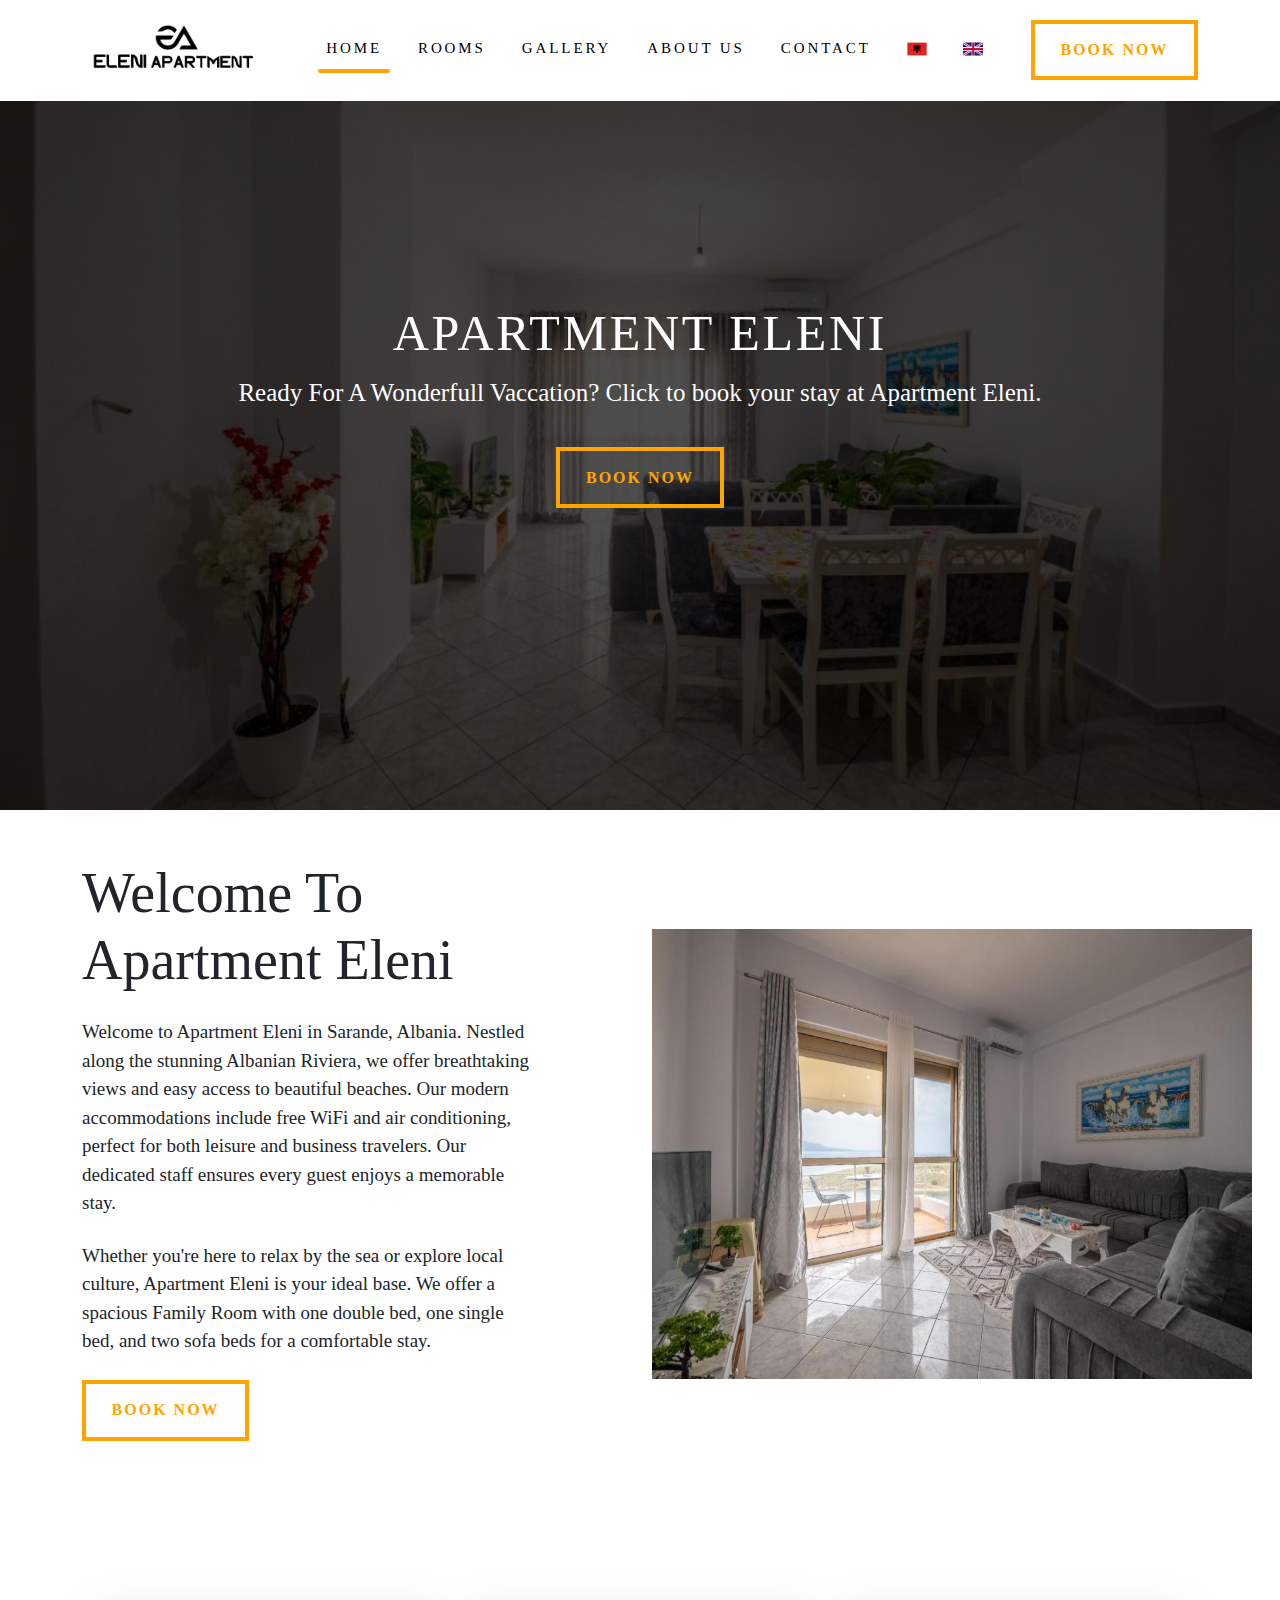
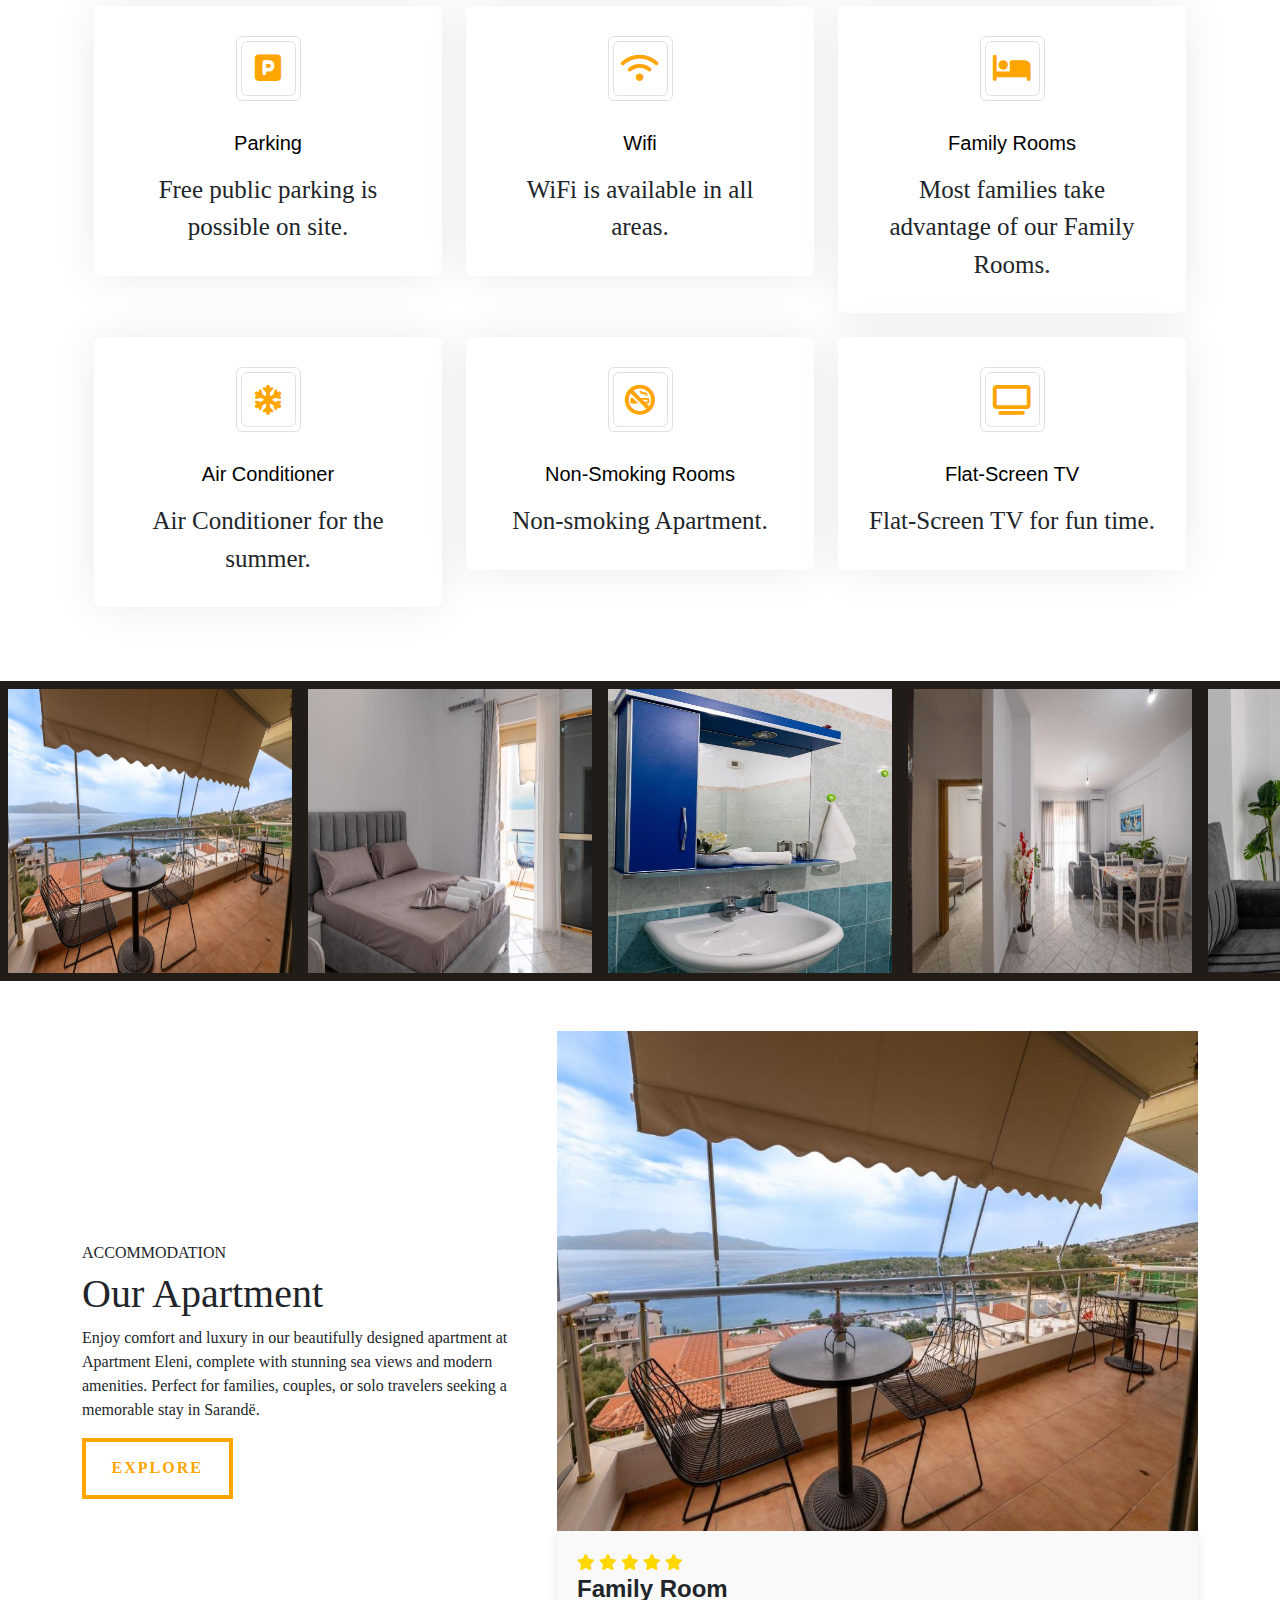
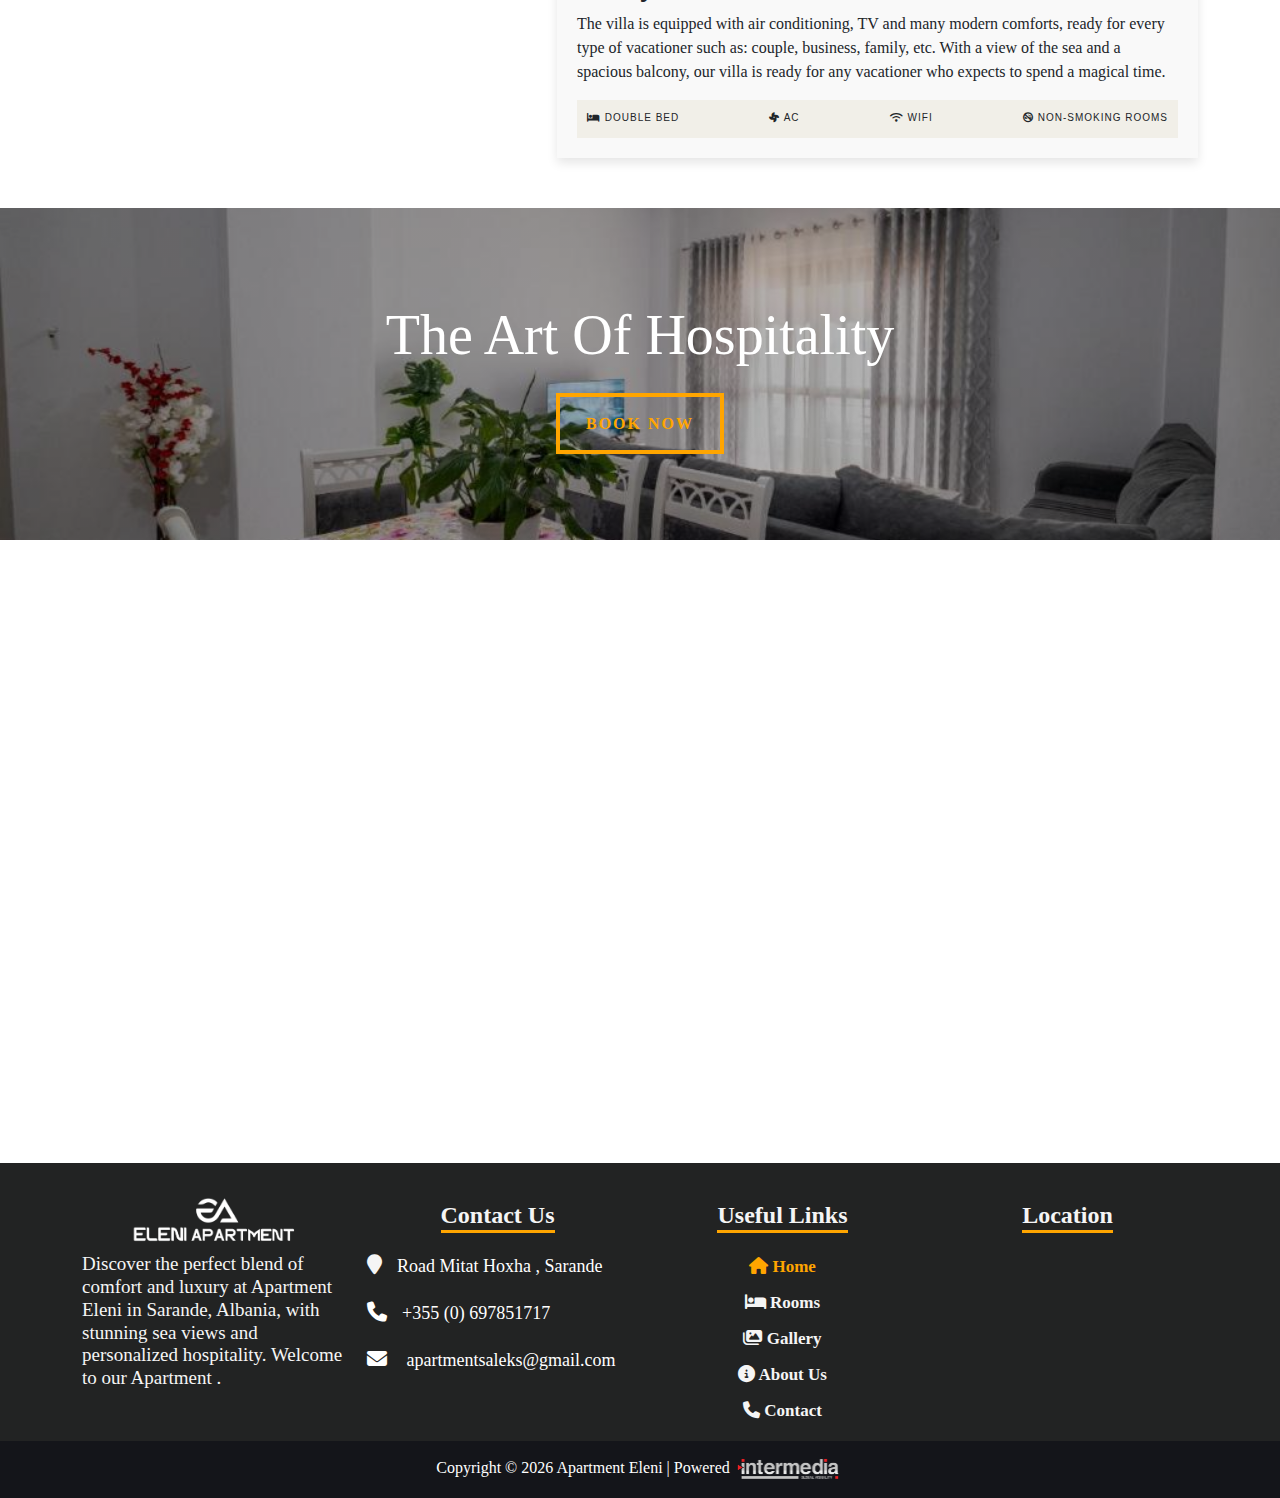
==== commit 561b0308: "update" ====
--- a/index.html
+++ b/index.html
@@ -3,9 +3,9 @@
 <head>
     <meta charset="UTF-8">
     <meta name="viewport" content="width=device-width, initial-scale=1.0">
-    <title>Vila Eleni , Sarande , Albania</title>
-    <meta name="description" content="Discover Vila Eleni, a luxury villa nestled in Sarande, Albania, offering modern amenities, stunning sea views, and family-friendly accommodations, perfect for a relaxing vacation along the Saranda Riviera.">
-    <meta name="keywords" content="Vila Eleni, Sarande, Albania, Accomodation , Vila , Beachfront , Luxury Villa , Family Friendly , Vacation , Sea View , Wifi">
+    <title>Apartment Eleni , Sarande , Albania</title>
+    <meta name="description" content="Discover Apartment Eleni, a luxury villa nestled in Sarande, Albania, offering modern amenities, stunning sea views, and family-friendly accommodations, perfect for a relaxing vacation along the Saranda Riviera.">
+    <meta name="keywords" content="Apartment Eleni, Sarande, Albania, Accomodation , Apartment , Beachfront , Luxury Villa , Family Friendly , Vacation , Sea View , Wifi">
     <meta name="google-site-verification" content="VBBXbdI32-JaBuuOkWz5NeAeNk-Iu5e2lK04XvJz4yU" />
     <link rel="icon" href="assets/icon/logo.png" />
     <!--Font-Awasome-->
@@ -53,11 +53,11 @@
                             <div class="underline"></div>
                         </li>
                         <li class="nav-item">
-                            <a class="nav-link " href="about-sq.html"><img src="assets/icon/ALB.png" alt="ALB Flag"
+                            <a class="nav-link " href="index-sq.html"><img src="assets/icon/ALB.png" alt="ALB Flag"
                                     height=20> </a>
                         </li>
                         <li class="nav-item">
-                            <a class="nav-link " href="about.html"><img src="assets/icon/GBR.png" alt="GBR Flag"
+                            <a class="nav-link " href="index.html"><img src="assets/icon/GBR.png" alt="GBR Flag"
                                     height=20></a>
                         </li>
                     </ul>
@@ -81,16 +81,16 @@
             class="swiper mySwiper swiper-container-initialized swiper-container-horizontal swiper-container-pointer-events">
             <div class="swiper-wrapper">
                 <div class="swiper-slide swiper-slide-active">
-                    <div class="overlay"> <img src="assets/image/3.jpeg" alt=""> </div>
+                    <div class="overlay"> <img src="assets/image/32.jpg" alt=""> </div>
                     <div class="container">
                         <div class="row">
                             <div class="col-md-12">
                                 <div class="box-slider">
                                     <div class="content-box center style-2">
-                                        <h2 class="title fadeindown">Vila Eleni </h2>
+                                        <h2 class="title fadeindown">Apartment Eleni </h2>
                                         <p class="sub-title fadeinright">Ready For A Wonderfull Vaccation? Click to book
                                             your
-                                            stay at Vila Eleni.</p>
+                                            stay at Apartment Eleni.</p>
                                         <div class="wrap-btn center fadeinup">
                                             <a href="contact.html">
                                                 <button class="c-button c-button--gooey"> Book Now
@@ -109,7 +109,7 @@
                     </div>
                 </div>
                 <div class="swiper-slide swiper-slide-next">
-                    <div class="overlay"> <img src="assets/image/5.jpeg" alt=""> </div>
+                    <div class="overlay"> <img src="assets/image/31.jpg" alt=""> </div>
                     <div class="container">
                         <div class="row">
                             <div class="col-md-12">
@@ -119,7 +119,7 @@
                                         <p class="sub-title fadeinright">Explore Saranda And Relax </p>
                                         <div class="wrap-btn center fadeinup">
                                             <a href="rooms.html">
-                                                <button class="c-button c-button--gooey"> Discover Our Vila
+                                                <button class="c-button c-button--gooey"> Discover Our Apartment
                                                     <div class="c-button__blobs">
                                                         <div></div>
                                                         <div></div>
@@ -135,7 +135,7 @@
                     </div>
                 </div>
                 <div class="swiper-slide swiper-slide-next">
-                    <div class="overlay"> <img src="assets/image/2.jpeg" alt=""> </div>
+                    <div class="overlay"> <img src="assets/image/2.jpg" alt=""> </div>
                     <div class="container">
                         <div class="row">
                             <div class="col-md-12">
@@ -168,15 +168,16 @@
             <div class="container">
                 <div class="row align-items-center">
                     <div class="col-lg-5">
-                        <h6 class="uititle">Welcome To Vila Eleni</h6>
-                        <p class="attraction-section-description my-4">Welcome to Vila Eleni in Sarande, Albania. Nestled
+                        <h6 class="uititle">Welcome To Apartment Eleni</h6>
+                        <p class="attraction-section-description my-4">Welcome to Apartment Eleni in Sarande, Albania.
+                            Nestled
                             along the stunning Albanian Riviera, we offer breathtaking views and easy access to
                             beautiful beaches. Our modern accommodations include free WiFi and air conditioning, perfect
                             for both leisure and business travelers. Our dedicated staff ensures every guest enjoys a
                             memorable stay.
                         </p>
                         <p class="attraction-section-description">Whether you're here to relax by the sea or explore
-                            local culture, Vila Eleni is your ideal base. We offer a spacious Family Room with one
+                            local culture, Apartment Eleni is your ideal base. We offer a spacious Family Room with one
                             double bed, one single bed, and two sofa beds for a comfortable stay.
                         </p>
                         <div class="my-4">
@@ -192,7 +193,7 @@
                         </div>
                     </div>
                     <div class="col-lg-6 offset-lg-1">
-                        <figure class="ab-pic"><img src="assets/image/3.jpeg" alt=""
+                        <figure class="ab-pic"><img src="assets/image/25.jpg" alt=""
                                 style="width: 600px;height: 450px;">
                         </figure>
                     </div>
@@ -228,7 +229,7 @@
                                         <i class="fa fa-wifi fa-2x" style="color: orange;"></i>
                                     </div>
                                 </div>
-                                <h5 class="mb-3" style="font-size: 20px; font-family:sans-serif; color: #000;">Wifi?
+                                <h5 class="mb-3" style="font-size: 20px; font-family:sans-serif; color: #000;">Wifi
                                 </h5>
                                 <p class="text-body mb-0">WiFi is available in all areas.</p>
                             </a>
@@ -242,7 +243,7 @@
                                     </div>
                                 </div>
                                 <h5 class="mb-3" style="font-size: 20px; font-family:sans-serif; color: #000;">Family
-                                    Rooms?</h5>
+                                    Rooms</h5>
                                 <p class="text-body mb-0">Most families take advantage of our Family Rooms.</p>
                             </a>
                         </div>
@@ -269,7 +270,7 @@
                                 </div>
                                 <h5 class="mb-3" style="font-size: 20px; font-family:sans-serif; color: #000;">
                                     Non-Smoking Rooms</h5>
-                                <p class="text-body mb-0">Non-smoking Vila.</p>
+                                <p class="text-body mb-0">Non-smoking Apartment.</p>
                             </a>
                         </div>
                         <div class="col-lg-4 col-md-6 wow fadeInUp" data-wow-delay="0.6s">
@@ -295,31 +296,64 @@
             <div class="slider">
                 <div class="slide-track">
                     <div class="slide">
-                        <img src="assets/image/1.jpeg" height="300" width="300" class="p-2" alt="" />
-                    </div>
-                    <div class="slide">
-                        <img src="assets/image/2.jpeg" height="300" width="300" class="p-2" alt="" />
-                    </div>
-                    <div class="slide">
-                        <img src="assets/image/3.jpeg" height="300" width="300" class="p-2" alt="" />
-                    </div>
-                    <div class="slide">
-                        <img src="assets/image/4.jpeg" height="300" width="300" class="p-2" alt="" />
-                    </div>
-                    <div class="slide">
-                        <img src="assets/image/5.jpeg" height="300" width="300" class="p-2" alt="" />
-                    </div>
-                    <div class="slide">
-                        <img src="assets/image/6.jpeg" height="300" width="300" class="p-2" alt="" />
-                    </div>
-                    <div class="slide">
-                        <img src="assets/image/7.jpeg" height="300" width="300" class="p-2" alt="" />
-                    </div>
-                    <div class="slide">
-                        <img src="assets/image/8.jpeg" height="300" width="300" class="p-2" alt="" />
-                    </div>
-                    <div class="slide">
-                        <img src="assets/image/9.jpeg" height="300" width="300" class="p-2" alt="" />
+                        <img src="assets/image/1.jpg" height="300" width="300" class="p-2" alt="" />
+                    </div>
+                    <div class="slide">
+                        <img src="assets/image/2.jpg" height="300" width="300" class="p-2" alt="" />
+                    </div>
+                    <div class="slide">
+                        <img src="assets/image/3.jpg" height="300" width="300" class="p-2" alt="" />
+                    </div>
+                    <div class="slide">
+                        <img src="assets/image/4.jpg" height="300" width="300" class="p-2" alt="" />
+                    </div>
+                    <div class="slide">
+                        <img src="assets/image/5.jpg" height="300" width="300" class="p-2" alt="" />
+                    </div>
+                    <div class="slide">
+                        <img src="assets/image/6.jpg" height="300" width="300" class="p-2" alt="" />
+                    </div>
+                    <div class="slide">
+                        <img src="assets/image/7.jpg" height="300" width="300" class="p-2" alt="" />
+                    </div>
+                    <div class="slide">
+                        <img src="assets/image/8.jpg" height="300" width="300" class="p-2" alt="" />
+                    </div>
+                    <div class="slide">
+                        <img src="assets/image/9.jpg" height="300" width="300" class="p-2" alt="" />
+                    </div>
+                    <div class="slide">
+                        <img src="assets/image/10.jpg" height="300" width="300" class="p-2" alt="" />
+                    </div>
+                    <div class="slide">
+                        <img src="assets/image/11.jpg" height="300" width="300" class="p-2" alt="" />
+                    </div>
+                    <div class="slide">
+                        <img src="assets/image/12.jpg" height="300" width="300" class="p-2" alt="" />
+                    </div>
+                    <div class="slide">
+                        <img src="assets/image/13.jpg" height="300" width="300" class="p-2" alt="" />
+                    </div>
+                    <div class="slide">
+                        <img src="assets/image/14.jpg" height="300" width="300" class="p-2" alt="" />
+                    </div>
+                    <div class="slide">
+                        <img src="assets/image/15.jpg" height="300" width="300" class="p-2" alt="" />
+                    </div>
+                    <div class="slide">
+                        <img src="assets/image/16.jpg" height="300" width="300" class="p-2" alt="" />
+                    </div>
+                    <div class="slide">
+                        <img src="assets/image/17.jpg" height="300" width="300" class="p-2" alt="" />
+                    </div>
+                    <div class="slide">
+                        <img src="assets/image/18.jpg" height="300" width="300" class="p-2" alt="" />
+                    </div>
+                    <div class="slide">
+                        <img src="assets/image/19.jpg" height="300" width="300" class="p-2" alt="" />
+                    </div>
+                    <div class="slide">
+                        <img src="assets/image/20.jpg" height="300" width="300" class="p-2" alt="" />
                     </div>
                 </div>
             </div>
@@ -331,23 +365,24 @@
                 <div class="row gy-5">
                     <div class="col-lg-5 col-md-6" style="margin: auto;">
                         <h6 class="tagline">ACCOMMODATION</h6>
-                        <h2 class="display-6">Our Vila</h2>
-                        <p>Enjoy comfort and luxury in our beautifully designed apartment at Vila Eleni, complete with stunning sea views and modern amenities. Perfect for families, couples, or solo travelers seeking a memorable stay in Sarandë.</p>
-                            <a href="rooms-sq.html">
-                                <button class="c-button c-button--gooey"> Explore 
-                                    <div class="c-button__blobs">
-                                        <div></div>
-                                        <div></div>
-                                        <div></div>
-                                    </div>
-                                </button>
-                            </a>
-                        </div>
+                        <h2 class="display-6">Our Apartment</h2>
+                        <p>Enjoy comfort and luxury in our beautifully designed apartment at Apartment Eleni, complete
+                            with stunning sea views and modern amenities. Perfect for families, couples, or solo
+                            travelers seeking a memorable stay in Sarandë.</p>
+                        <a href="rooms-sq.html">
+                            <button class="c-button c-button--gooey"> Explore
+                                <div class="c-button__blobs">
+                                    <div></div>
+                                    <div></div>
+                                    <div></div>
+                                </div>
+                            </button>
+                        </a>
+                    </div>
                     <div class="col-lg-7 col-md-6">
                         <div class="room-content">
                             <div class="room-img test-shine">
-                                <img src="assets/image/1.jpeg" style="width: 100%;height: 500px;"
-                                    class="img-fluid ">
+                                <img src="assets/image/1.jpg" style="width: 100%;height: 500px;" class="img-fluid ">
                             </div>
                             <div class="room-info">
                                 <div>
@@ -358,7 +393,10 @@
                                     <i class="fas fa-star" style="color: gold;"></i>
                                 </div>
                                 <h4>Family Room</h4>
-                                <p>The villa is equipped with air conditioning, TV and many modern comforts, ready for every type of vacationer such as: couple, business, family, etc. With a view of the sea and a spacious balcony, our villa is ready for any vacationer who expects to spend a magical time.</p>
+                                <p>The villa is equipped with air conditioning, TV and many modern comforts, ready for
+                                    every type of vacationer such as: couple, business, family, etc. With a view of the
+                                    sea and a spacious balcony, our villa is ready for any vacationer who expects to
+                                    spend a magical time.</p>
                                 <div class="room-amenities ">
                                     <p><i class="fas fa-bed"></i> Double Bed</p>
                                     <p><i class="fas fa-fan"></i> AC</p>
@@ -407,7 +445,8 @@
                             <h2>Maria</h2>
                             <p>Greece</p>
                             <p style="font-size: 18px;">
-                                I had an incredible stay at Vila Eleni. The view from my room was breathtaking, and the
+                                I had an incredible stay at Apartment Eleni. The view from my room was breathtaking, and
+                                the
                                 staff went above and beyond to make me feel welcome. The location is perfect for
                                 exploring Sarande and the surrounding areas. I highly recommend this hotel to anyone
                                 visiting Albania!"
@@ -420,7 +459,7 @@
                             <h2>John</h2>
                             <p>USA</p>
                             <p style="font-size: 18px;">
-                                Vila Eleni exceeded all my expectations. The rooms are spacious, clean, and
+                                Apartment Eleni exceeded all my expectations. The rooms are spacious, clean, and
                                 well-equipped with everything you need. The hospitality was unmatched, and the breakfast
                                 was delicious with a variety of options. I will definitely be returning on my next trip
                                 to Sarande."</p>
@@ -432,7 +471,7 @@
                             <h2>Anna</h2>
                             <p>Italy 3</p>
                             <p style="font-size: 18px;">
-                                Staying at Vila Eleni was a highlight of our vacation. The hotel is beautifully
+                                Staying at Apartment Eleni was a highlight of our vacation. The hotel is beautifully
                                 decorated and maintained, and the staff are incredibly friendly and helpful. We enjoyed
                                 the convenient location, just a short walk from the beach and local restaurants. Thank
                                 you for a wonderful experience!"</p>
@@ -452,8 +491,9 @@
                                     <img src="assets/icon/logo-white.png" height="60px">
                                 </a>
                                 <p>
-                                    Discover the perfect blend of comfort and luxury at Vila Eleni in Sarande, Albania,
-                                    with stunning sea views and personalized hospitality. Welcome to our Vila .
+                                    Discover the perfect blend of comfort and luxury at Apartment Eleni in Sarande,
+                                    Albania,
+                                    with stunning sea views and personalized hospitality. Welcome to our Apartment .
                                 </p>
                             </h2>
                         </div>
@@ -503,7 +543,7 @@
             <div class="copyright">
                 <div class="text-center text-white p-2" style="background-color: #14151a;">
                     Copyright ©
-                    <script>document.write(new Date().getFullYear());</script> Vila Eleni | Powered <a
+                    <script>document.write(new Date().getFullYear());</script> Apartment Eleni | Powered <a
                         href="https://intermedia.al/"><img src="assets/icon/intermediaLogo1.png" class="img-fluid"
                             width="110px" alt=""></a>
                 </div>
--- a/style.css
+++ b/style.css
@@ -570,7 +570,7 @@
 
 /*Counter*/
 .counter {
-    background-image: linear-gradient(rgba(0, 0, 0, 0.3), rgba(0, 0, 0, 0.3)), url('assets/image/3.jpeg');
+    background-image: linear-gradient(rgba(0, 0, 0, 0.3), rgba(0, 0, 0, 0.3)), url('assets/image/13.jpg');
     background-position: center;
     background-repeat: no-repeat;
     background-size: cover;
@@ -618,7 +618,7 @@
 
 /*About Us*/
 #about-head {
-    background: url(assets/image/5.jpeg) rgba(0, 0, 0, 0.5);
+    background: url(assets/image/32.jpg) rgba(0, 0, 0, 0.5);
     background-size: cover;
     background-repeat: no-repeat;
     background-position: center;
@@ -644,7 +644,7 @@
 
 /*Contact Us*/
 #contact-head {
-    background: url(assets/image/3.jpeg) rgba(0, 0, 0, 0.5);
+    background: url(assets/image/34.jpg) rgba(0, 0, 0, 0.5);
     background-size: cover;
     background-repeat: no-repeat;
     background-position: center;
@@ -832,7 +832,7 @@
     }
 
     #btn-back-to-top,
-    .info-box,
+    .info-box,.rooms .tagline::before,
     .mySwiper .box-slider .content-box.style-2 .sub-title {
         display: none !important;
     }
@@ -871,5 +871,6 @@
     .review-boxes {
         padding: 25px;
     }
+    .rooms{text-align:center;margin-top:30px;}
     html body main section div.container div.row.align-items-center div.col-lg-6.offset-lg-1 figure.ab-pic img{width: 100% !important;}
 }